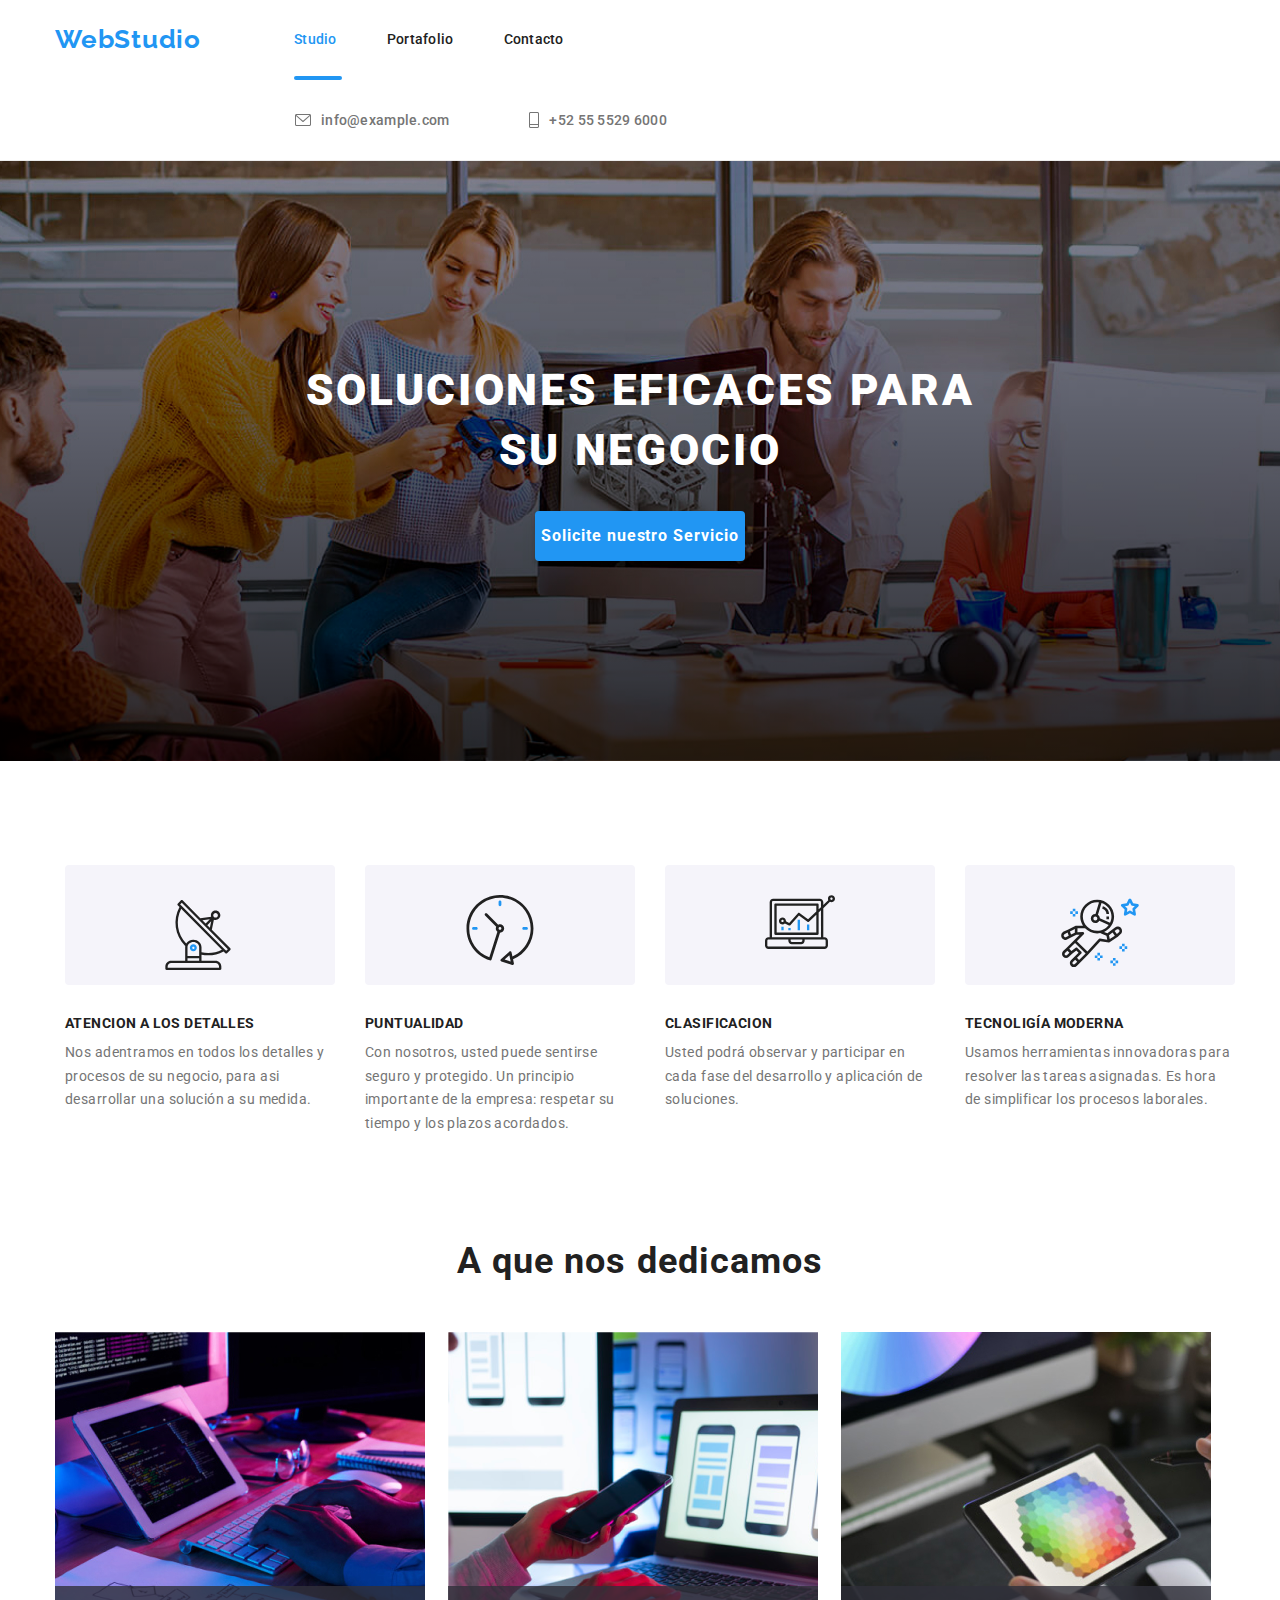
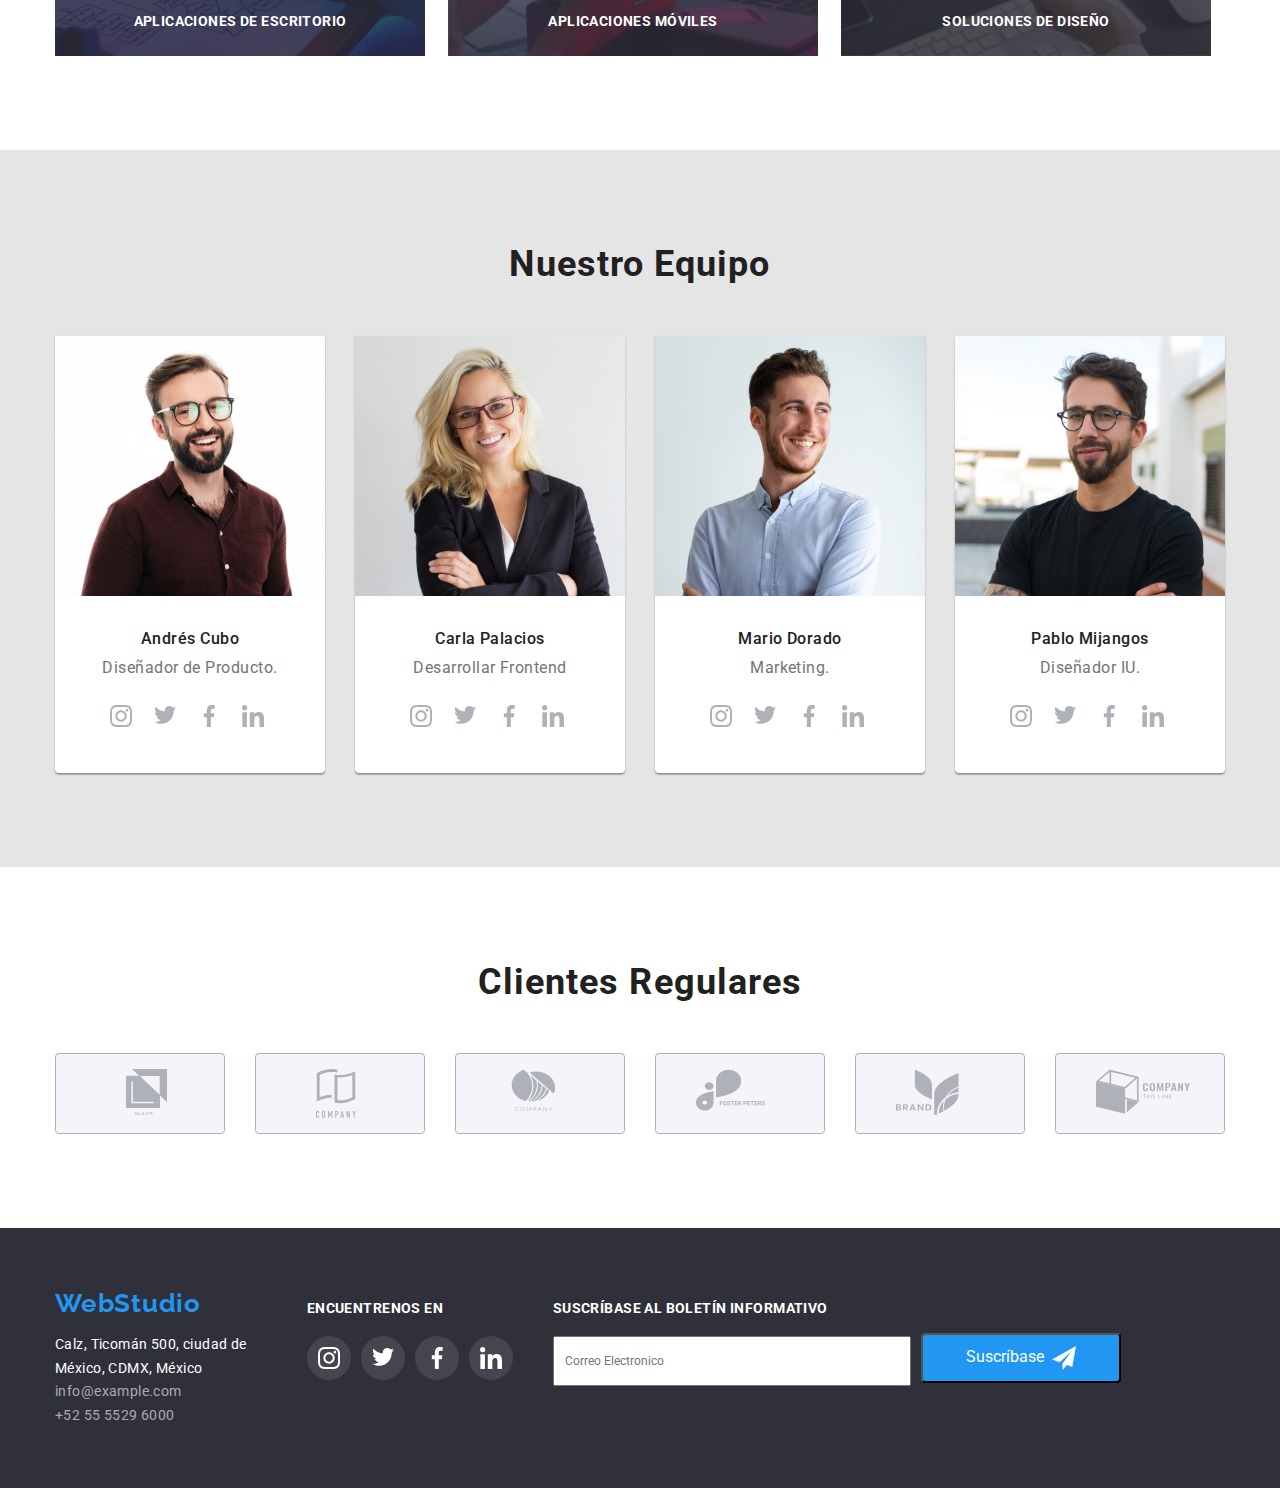
==== index.html @ cc736a1b "primer commit tarea 7" ====
<!DOCTYPE html>
<html lang="en">
<head>

  <link rel="stylesheet" href="css/styles.css">
  <link rel="stylesheet" href="css/modern-normalize.css">
  <link rel="preconnect" href="https://fonts.googleapis.com">
  <link rel="preconnect" href="https://fonts.gstatic.com" crossorigin>
  <link href="https://fonts.googleapis.com/css2?family=Raleway:wght@700&family=Roboto:wght@400;500;700;900&display=swap" rel="stylesheet">
    
  <link rel="preconnect" href="https://fonts.googleapis.com">
<link rel="preconnect" href="https://fonts.gstatic.com" crossorigin>
<link href="https://fonts.googleapis.com/css2?family=Raleway:wght@700&display=swap" rel="stylesheet">

  <meta charset="UTF-8">
  <meta http-equiv="X-UA-Compatible" content="IE=edge">
  <meta name="viewport" content="width=device-width, initial-scale=1.0">
  <title>WebStudio</title>
  
</head>
<body>
  
  <header class="border">

  <div class="container menu-container">
    <a href="index.html" class="webstudio menu-item menu-marg">WebStudio</a>
    <nav class="nav-flex">
      <ul class="menu-item">
        <li><a href="./index.html" class="link here-index">Studio</a></li>
        <li><a href="./portafolio.html" class="link" >Portafolio</a></li>
        <li><a href="/contacto" class="link">Contacto</a></li>
      </ul>
   </nav>

<ul class="menu-item menu-links2"> 
  <li class="header-contacts">
      <svg class="mail-ubication" width="16px" height="12px"><use href="./images/icons.svg#mail"></use></svg>  
      <a href="mailto:info@example.com" class="colorl margin-text">info@example.com</a></li>
  <li class="header-contacts">
      <svg class="phone-ubication" width="10" height="16"><use href="./images/icons.svg#phone"></use></svg>  
      <a href="tel:+52 55 5529 6000" class="colorl">+52 55 5529 6000</a></li>
</ul>

  </div>

  </header>

  <main>
    <section class="section blackbackground2 heroe">
      <div class="container service-container">
        <h1 class="colorw">SOLUCIONES EFICACES PARA <br>SU NEGOCIO</h1>
        <button type="button" class="button butt pointer" data-modal-open>Solicite nuestro Servicio</button>
          <div class="backdrop is-hidden" data-modal>
              <div class="modal container-box">
                <div class="box-modal">
                  <div class="self-pos"><svg class="svg-cierre" width="20" height="20" viewBox="-1 1 20 15"  data-modal-close><use href="./images/icons.svg#cerrar"></use></svg></div>
                  
                  <form name="signup_form" autocomplete="on" novalidate>
                        <div class="signup_form-container">
                            <p class="head-form">Deje sus datos, nos contactaremos con usted</p>
                          <label for="user-name">Nombre
                              <input class="signup_form-input" type="name" name="firstName" id="user-name"/>
                              <svg class="svg-form" width="18" height="18">
                                  <use href="./images/icons.svg#person"></use>
                              </svg>
                          </label>

                          <label for="user-phone">Telefono
                              <input class="signup_form-input" type="tel" name="phone" id="user-phone" />
                              <svg class="svg-form" width="18" height="18">
                                <use href="./images/icons.svg#telephone"></use>
                              </svg>
                          </label>
                        
                         <label for="user-email">Email
                                <input class="signup_form-input" type="email" name="email" id="user-email"/>
                                <svg class="svg-form" width="18" height="18">
                                  <use href="./images/icons.svg#emailf"></use>
                                </svg>
                          </label>
                          <label>Comentarios
                              <textarea class="textarea-width" name="feedback" rows="5" placeholder="Introduzca el texto"></textarea>
                          </label>
                        
                            <div class="checkbox-container">
                              <input id="checkbox" type="checkbox" class="checkbox-input hidden">
                              <label for="checkbox" class="checkbox-label">Estoy de acuerdo con el boletín informativo y acepto los Términos y Condiciones
                              </label>
                            </div>
                      
                          <button class="enviar-btn" type="submit">Enviar</button>
                        </div>
                   </form>               
                      
                </div>
              </div>
          </div>



      </div>
    </section>

    <section class="section1">
      <div  class="container">
        <ul class="text-container">  
          <li class="text-item">
            <svg class="icon-bg" viewBox="0 -35 70 120"><use href="./images/icons.svg#antena"></use></svg>  
            <h3 class="tituloin">ATENCION A LOS DETALLES</h3>
            <p class="subtituloin">Nos adentramos en todos los detalles y procesos de su negocio, para asi desarrollar una solución a su medida.</p></li>
          <li class="text-item">
            <svg class="icon-bg" viewBox="0 -30 68 120"><use href="./images/icons.svg#reloj"></use></svg>  
            <h3 class="tituloin">PUNTUALIDAD</h3>
            <p class="subtituloin">Con nosotros, usted puede sentirse seguro y protegido. Un principio importante de la empresa: respetar su tiempo y los plazos acordados.</p></li>
          <li class="text-item">
            <svg class="icon-bg" viewBox="0 -30 70 120" ><use href="./images/icons.svg#pc"></use></svg>  
            <h3 class="tituloin">CLASIFICACION</h3>
            <p class="subtituloin">Usted podrá observar y participar en cada fase del desarrollo y aplicación de soluciones.</p></li>
          <li class="text-item">
            <svg class="icon-bg" viewBox="0 -30 70 108" ><use href="./images/icons.svg#astronaut"></use></svg>  
            <h3 class="tituloin">TECNOLIGÍA MODERNA</h3>
            <p class="subtituloin">Usamos herramientas innovadoras para resolver las tareas asignadas. Es hora de simplificar los procesos laborales.</p></li>
        </ul>
      </div>
    </section>

    <section class="section ">
      <div class="container">
        <h2 class="tit2">A que nos dedicamos</h2>
        <ul class="img-container">
          <li class="backgroundg-img1"><p class="recuadro">APLICACIONES DE ESCRITORIO</p></li>
          <li class="backgroundg-img2"><p class="recuadro">APLICACIONES MÓVILES</p></li>
          <li class="backgroundg-img3"><p class="recuadro">SOLUCIONES DE DISEÑO</p></li>
        </ul>
      </div>
    </section>
    
    <section class="section bggray">
      <div class="container">
        <h2 class="titulos2">Nuestro Equipo</h2>
        <ul class="team-conteiner">
          <li class="team-item"><img src="./images/imagen4.jpg" alt="foto de Andres" width="270px"/>
            <div class="team-information">
              <h3 class="titleteam">Andrés Cubo</h3> 
              <p class="subtitleteam">Diseñador de Producto. </p>
              <ul class="social-media-container">
                  <li><a href="" class="pointer"><svg class="social-media-icon" width="44" height="44" viewBox="0 -10 20 40"><use href="./images/icons.svg#instagram"></use></svg> </a> </li>
                  <li><a href="" class="pointer"><svg class="social-media-icon" width="44" height="44" viewBox="0 -10 20 40"><use href="./images/icons.svg#twitter"></use></svg> </a> </li>
                  <li><a href="" class="pointer"><svg class="social-media-icon" width="44" height="44" viewBox="-5 -10 20 40"><use href="./images/icons.svg#facebook"></use></svg> </a> </li>
                  <li><a href="" class="pointer"><svg class="social-media-icon" width="44" height="44" viewBox="0 -10 20 40"><use href="./images/icons.svg#linked-in"></use></svg> </a> </li>
              </ul>

            </div>
          </li>

          <li class="team-item"><img src="./images/imagen5.jpg" alt="foto de carla" width="270px"/>
            <div class="team-information">
              <h3 class="titleteam">Carla Palacios</h3> 
              <p class="subtitleteam">Desarrollar Frontend</p>
              <ul class="social-media-container">
                <li><a href="" class="pointer"><svg class="social-media-icon" width="44" height="44" viewBox="0 -10 20 40"><use href="./images/icons.svg#instagram"></use></svg> </a> </li>
                <li><a href="" class="pointer"><svg class="social-media-icon" width="44" height="44" viewBox="0 -10 20 40"><use href="./images/icons.svg#twitter"></use></svg> </a> </li>
                <li><a href="" class="pointer"><svg class="social-media-icon" width="44" height="44" viewBox="-5 -10 20 40"><use href="./images/icons.svg#facebook"></use></svg> </a> </li>
                <li><a href="" class="pointer"><svg class="social-media-icon" width="44" height="44" viewBox="0 -10 20 40"><use href="./images/icons.svg#linked-in"></use></svg> </a> </li>
            </div>
          </li>
          <li class="team-item"><img src="images/imagen6.jpg" alt="Foto de Mario" width="270px" />
              <div class="team-information">
                <h3 class="titleteam">Mario Dorado</h3> 
                <p class="subtitleteam">Marketing.</p>
                <ul class="social-media-container">
                  <li><a href="" class="pointer"><svg class="social-media-icon" width="44" height="44" viewBox="0 -10 20 40"><use href="./images/icons.svg#instagram"></use></svg> </a> </li>
                  <li><a href="" class="pointer"><svg class="social-media-icon" width="44" height="44" viewBox="0 -10 20 40"><use href="./images/icons.svg#twitter"></use></svg> </a> </li>
                  <li><a href="" class="pointer"><svg class="social-media-icon" width="44" height="44" viewBox="-5 -10 20 40"><use href="./images/icons.svg#facebook"></use></svg> </a> </li>
                  <li><a href="" class="pointer"><svg class="social-media-icon" width="44" height="44" viewBox="0 -10 20 40"><use href="./images/icons.svg#linked-in"></use></svg> </a> </li>
              </div>
          </li>
          <li class="team-item"><img src="./images/imagen7.jpg" alt="Foto de Pablo" width="270px" />
                <div class="team-information">
                  <h3 class="titleteam">Pablo Mijangos</h3> 
                  <p class="subtitleteam">Diseñador IU. </p>
                  <ul class="social-media-container">
                    <li><a href="" class="pointer"><svg class="social-media-icon" width="44" height="44" viewBox="0 -10 20 40"><use href="./images/icons.svg#instagram"></use></svg> </a> </li>
                  <li><a href="" class="pointer"><svg class="social-media-icon" width="44" height="44" viewBox="0 -10 20 40"><use href="./images/icons.svg#twitter"></use></svg> </a> </li>
                  <li><a href="" class="pointer"><svg class="social-media-icon" width="44" height="44" viewBox="-5 -10 20 40"><use href="./images/icons.svg#facebook"></use></svg> </a> </li>
                  <li><a href="" class="pointer"><svg class="social-media-icon" width="44" height="44" viewBox="0 -10 20 40"><use href="./images/icons.svg#linked-in"></use></svg> </a> </li>
              </div>
          </li>
        </ul>
      </div>
    </section>

    <section class="section">
      <div class="container">
        <h2 class="tit2">Clientes Regulares</h2>
        <ul class="icon-cr-container">
          <li class="icon-cliente-regular"><a href="" class="pointer icon-color"><svg class="icon-hover" viewBox="-70 -15 168 81"><use href="./images/icons.svg#yaco"></use></svg></a></li>
          <li class="icon-cliente-regular"><a href="" class="pointer icon-color"><svg class="icon-hover" viewBox="-60 -15 168 81"><use href="./images/icons.svg#company1"></use></svg></a></li>
          <li class="icon-cliente-regular"><a href="" class="pointer icon-color"><svg class="icon-hover" viewBox="-55 -15 168 81"><use href="./images/icons.svg#company2"></use></svg></a></li>
          <li class="icon-cliente-regular"><a href="" class="pointer icon-color"><svg class="icon-hover" viewBox="-40 -15 168 81"><use href="./images/icons.svg#foster"></use></svg></a></li>
          <li class="icon-cliente-regular"><a href="" class="pointer icon-color"><svg class="icon-hover" viewBox="-40 -15 168 81"><use href="./images/icons.svg#brand"></use></svg></a></li>
          <li class="icon-cliente-regular"><a href="" class="pointer icon-color"><svg class="icon-hover" viewBox="-40 -15 168 68"><use href="./images/icons.svg#company-tag-line"></use></svg></a></li>
        </ul>
      </div>

    </section>
  </main>
 
  <footer class="blackbackground">
    <div class="footer-container">
        <div class="space">
            <a href="index.html" class="webstudio log-ubication">WebStudio</a>
            <adress>
                <p class="colorw2">Calz, Ticomán 500, ciudad de <br>México, CDMX, México</p>
                <ul class="ul-footer">
                      <li><a href="mailto:info@example.com" class="linkto">info@example.com</a></li>
                      <li><a href="tel:+52 55 5529 6000" class="linkto">+52 55 5529 6000</a></li>
                </ul>
            </adress>
          </div>
        <div class="footer-border">

          <ul class="social-form-container">
            <li><p class="encuentranos">ENCUENTRENOS EN</p></li>
            <li><ul class="icon-footer-container">
                    <li><a href="" class="pointer"><svg class="icon-footer" width="44" height="44" viewBox="0 -10 20 40"><use href="./images/icons.svg#instagram"></use></svg> </a>  </li>
                    <li><a href="" class="pointer"><svg class="icon-footer" width="44" height="44" viewBox="0 -10 20 40"><use href="./images/icons.svg#twitter"></use></svg> </a> </li>
                    <li><a href="" class="pointer"><svg class="icon-footer" width="44" height="44" viewBox="-5 -10 20 40"><use href="./images/icons.svg#facebook"></use></svg></a>  </li>
                    <li><a href="" class="pointer"><svg class="icon-footer" width="44" height="44" viewBox="0 -10 20 40"><use href="./images/icons.svg#linked-in"></use></svg> </a> </li></ul>
                </ul>
            </li>

                <form>
                    <p class="susc-text">SUSCRÍBASE AL BOLETÍN INFORMATIVO</p>
                    <div class="label-container">
                        <label>
                        <input class="input-size" type="email" name="email" placeholder="Correo Electronico" />
                        </label>
                        <button class="form-btn" type="submit"><p style="display: inline;">Suscríbase</p> <svg class="svg-sus" width="24" height="24" viewBox="0 0 24 24"><use href="./images/icons.svg#send"></use></svg></button>
                    </div>
                </form>
                     
          </ul>
        </div>
          

      </div>
  </footer>
  <script src="./js/modal.js"></script>
</body>
</html>
---- css/styles.css ----
:root{
    --brand-color:#2196F3;
    --text-color:#757575;
    --text2-color:#FFFFFF;
    --dominat-color:#212121;
    --butt-color:rgba(255, 255, 255, 0.6);
    --background-color:#E5E5E5;
    --cards-color: #EEEEEE;
    --background-index:#2F303A;
    --iconbg-color:#F5F4FA;
}

*,
*::before,
*::after {
  box-sizing: border-box;
}
.service-container{
    display: flex;
    flex-direction: column;
    flex-wrap: wrap;
    align-items: center;
}

.text-container{
    display: flex;
    margin: 10px;
    height: auto;
    text-align:left;
    padding-left: 0%;
    gap: 30px;
    }

.text-item{
    display: flex;
    flex-direction: column;
    flex-basis: calc((100% - 90px) / 4);  
}
.ul-footer{
    padding-left: 0px;
    margin: 0px;
}
.log-ubication{
    padding: 0px;
}
.img-container{
    display: flex;
    gap: 23px;
    padding:0;
}

h2{
    text-align: center;
}
.team-conteiner{
    display: flex;
    text-align: center;
    padding: 0px;
    gap: 30px;
    margin: 0px;
}

.team-information{
    padding: 30px 44px;
    
}
.team-item{
    background: var(--text2-color);
    box-shadow: 0px 1px 3px rgba(0, 0, 0, 0.12), 0px 1px 1px rgba(0, 0, 0, 0.14), 0px 2px 1px rgba(0, 0, 0, 0.2);
    border-radius: 0px 0px 4px 4px;
}

.bggray{background-color: var(--background-color);}

.section{
    padding-top: 94px;
    padding-bottom: 94px;
}

.section1{
    padding-top: 94px;
}
.container {
     width: 1200px;
     padding-left: 15px;
     padding-right: 15px;
     margin-left: auto;
     margin-right: auto;
}    

.card-item{
    border: 1px solid var(--cards-color);
    flex-basis: calc((100% - 54px) / 3); 
   
}
.card-item:hover,.card-item:focus {
    box-shadow: 0px 1px 1px rgba(0, 0, 0, 0.12), 0px 4px 4px rgba(0, 0, 0, 0.06), 1px 4px 6px rgba(0, 0, 0, 0.16);
    
} 
.container-cards{
    display: flex;
    flex-wrap: wrap;
    gap: 25px;
    margin: 0;
    padding: 0;
    }

    
.container-btn{
    display: flex;
    justify-content: center;
    flex-wrap: wrap;
    align-items: center;
    margin-top: 0;
    margin-bottom: 50px;
    padding-left: 0;
}

.item-btn{margin:4px;
border: 0;
padding: 6px 24px;
}  

header {
    background-color: var(--text2-color);
}

.menu-item,.footer-items{
    display:flex;
    margin: 0;
    padding: 0;}

.menu-container{
  display: flex;
  align-items: center;
  flex-wrap: wrap;
  }

body{
    font-family: 'Roboto', 'Helvetica Neue', 'Verdana', 'Tahoma', sans-serif;
    color: var(--dominat-color);
    
}

::-webkit-scrollbar {
    display: none;
}

.card-information{
    padding-top: 20px;
    color: var(--dominat-color);  
}

.img-title{
    font-family: 'Roboto';
    font-style: normal;
    font-weight: 700;
    font-size: 18px;
    line-height: 2;
    margin: 0;
    padding-left: 24px;
    padding-right: 24px;
    }

.img-subtitle{
font-family: Roboto;
font-size: 16px;
font-weight: 400;
line-height: 2.5;
margin: 0;
padding-left: 24px;
padding-bottom:20px;
}

.link{
font-family: 'Roboto';
font-style: normal;
font-weight: 500;
font-size: 14px;
line-height: 16px;
letter-spacing: 0.02em;
color: var(--dominat-color);
display:block;
padding-top:24px;
padding-bottom: 25px;
margin-right: 50px;

}

.link:hover, .link:focus, .linkto:hover, .linkto:focus, .colorl:hover, .colorl:focus{
color:var(--brand-color);

}

.mail-ubication:hover, .phone-ubication:hover, .mail-ubication:focus, .phone-ubication:focus{
    stroke: var(--brand-color);
    }

.margin-text{
    margin-right: 50px;
}

.colorl{
font-family: 'Roboto';
font-style: normal;
font-weight: 500;
font-size: 14px;
line-height: 16px;
letter-spacing: 0.02em;
color: var(--text-color);
padding: 32px 0 32px 0;
}

.here-port, .here-index{
    color:var(--brand-color);
}

.here-port::after{
    content: "";
    width:68px; 
    height:4px; 
    background-color:var(--brand-color);
    display:block; 
    position:absolute; 
    top:76px;
    border-radius: 2px;
}
.here-index::after{
    content: "";
    width:48px; 
    height:4px; 
    background-color:var(--brand-color);
    display:block; 
    position:absolute; 
    top:76px;
    border-radius: 2px;
}
.nav-flex{
    display: flex;
    
}
.webstudio{
font-family: 'Raleway';
font-weight: 700;
font-size: 26px;
line-height: 1.19;
letter-spacing: 0.03em;
color: var(--brand-color);

}
.menu-marg{
    margin: 0 93px 0 0;
    padding: 24px 0 25px 0;
}

.focus:hover, .focus:focus{
    color: var(--text2-color);
    background-color: var(--brand-color);
    
    }

.focus{
background: var(--background-color);
}

.butt{

font-family: 'Roboto';
font-weight: 700;
font-size: 16px;
line-height: 1.875;
letter-spacing: 0.06em;
color: var(--text2-color);
background-color: var(--brand-color);
box-shadow: 0px 4px 4px rgba(0, 0, 0, 0.15);
border-radius: 4px;
padding-top: 10px;
padding-bottom: 10px;

}

.blackbackground{
    background-color: var(--background-index) ;
    padding-top:60px;
    padding-bottom:60px;
    
}

.colorw{

font-family: 'Roboto';
font-weight: 900;
font-size: 44px;
line-height: 1.36;
letter-spacing: 0.06em;
color: var(--text2-color);
text-align: center;

}

.colorw2{

font-family: 'Roboto';
font-size: 14px;
line-height: 1.71;
letter-spacing: 0.03em;
color: var(--text2-color);
margin: 14px 0 0;

}

.adress-flex{
    display: flex;
}

.linkto{

font-family: 'Roboto';
font-size: 14px;
line-height: 1.71;
letter-spacing: 0.03em;
color: var(--butt-color);
}

.button:hover,.button:focus{
    background-color: #1367ac;
    box-shadow: 0px 3px 1px rgba(0, 0, 0, 0.1), 0px 1px 2px rgba(0, 0, 0, 0.08), 0px 2px 2px rgba(0, 0, 0, 0.12);
    transition: box-shadow 250ms ease;
    transition-timing-function: cubic-bezier(0.4, 0, 0.2, 1);
}
.button{
    border: none;
    margin-top: 30px;}

.tituloin{
font-family: 'Roboto';
font-weight: 700;
font-size: 14px;
line-height: 16px;
letter-spacing: 0.03em;
text-transform: uppercase;
color: var(--dominat-color);
padding-top: 30px;
padding-bottom: 10px;
}

.subtituloin{

font-family: 'Roboto';
font-size: 14px;
line-height: 1.71;
letter-spacing: 0.03em;
color: var(--text-color);
}

.titulos2{

font-family: 'Roboto';
font-weight: 700;
font-size: 36px;
line-height: 1.16;
letter-spacing: 0.03em;
color:var(--dominat-color);
margin-bottom: 50px;
}
.titleteam{

font-family: 'Roboto';
font-weight: 500;
font-size: 16px;
line-height: 1.18;
letter-spacing: 0.03em;
color:var(--dominat-color);
margin: 0 0 10px 0;
}
.subtitleteam{

    font-family: 'Roboto';
font-size: 16px;
line-height: 1.18;
letter-spacing: 0.03em;
color: var(--text-color);
margin:0;
}

.pointer{ cursor:pointer;}

ul{
    list-style:none;
}

a{
    text-decoration: none;
}

.tit2{
font-family: 'Roboto';
font-style: normal;
font-weight: 700;
font-size: 36px;
line-height: 42px;
letter-spacing: 0.03em;
padding-bottom: 50px;
}

ul, ol, li {
    margin: 0;
    padding: 0;
  }
  
  h1, h2, h3, h4, h5, h6 {
    margin: 0;
  }
  
  p {
    margin: 0;
  }

  .heroe{
    padding-top: 200px;
    padding-bottom: 200px;
  }

  .icon-bg {
    background: var(--iconbg-color);
    border-radius: 4px;
    width: 270px;
    height: 120px;
    }

.header-contacts{
    display: flex;
    align-items: center;
    align-content: center;
}

.mail-ubication{
    margin-left: 240px;
    margin-right: 10px;
    fill: var(--text-color);
}
.phone-ubication{
    margin-left: 30px;
    margin-right: 10px;
    fill: var(--text-color);
}

.social-media-container{
    display: flex;
    padding-top: 16px;
}

.social-media-icon{
    fill: #AFB1B8;
}
.social-media-icon:hover{
    fill: var(--text2-color);
    border-radius: 50%;
    background-color: var(--brand-color);
    
}

.icon-cliente-regular{

    border: 1px solid #AFB1B8;
    border-radius: 4px;
    background-color: var(--iconbg-color);
    width: 170px;
    height: 81px;
    }

.icon-color{
    fill: #AFB1B8;
}

.icon-cliente-regular:hover{
    border: 1px solid var(--brand-color);
    fill: var(--brand-color);
}
.icon-cr-container{
    display: flex;
    
    justify-content: space-between;
}

.icon-hover:hover, .icon-hover:focus{
    fill: var(--brand-color);
    stroke: var(--brand-color);
    }


.footer-container{

    display: flex;
    padding-left: 15px;
    padding-right: 15px;
    margin-left: auto;
    margin-right: auto;
    width: 1200px;
}
.encuentranos{

font-family: 'Roboto';
font-weight: 700;
font-size: 14px;
line-height: 16px;
letter-spacing: 0.03em;
text-transform: uppercase;
color:var(--text2-color);
padding-top:12px;

}

.icon-footer{
    fill: white;
    border-radius: 50%;
    background-color:rgba(255, 255, 255, 0.1);
    }

.icon-footer:hover,.icon-footer:focus {
    background-color: var(--brand-color);
    }

.icon-footer-container{
    display: flex;
    padding-top: 20px;
    gap:10px;
}

.space{
    margin-right: 60px;
}

.blackbackground2{
    background-color: var(--background-index) ;
    background: linear-gradient(rgba(255,255,255,0), rgba(0,0,0,0.7)), url('../images/Imagen-fondo.jpg');
    background-repeat: no-repeat;
    background-position: center;
    background-size: cover;
}


.backgroundg-img1{
    background-image: url(../images/imagen.jpg);
    background-repeat: no-repeat;
    background-size: auto auto;
}
.backgroundg-img2{
    background-image: url(../images/imagen2.jpg);
    background-repeat: no-repeat;
    background-size: auto auto;
}
.backgroundg-img3{
    background-image: url(../images/imagen3.jpg);
    background-repeat: no-repeat;
    background-size: auto auto;
}

.recuadro{
width: 370px;
height: 70px;
background: rgba(47, 48, 58, 0.8);
font-family: 'Roboto';
font-weight: 700;
font-size: 14px;
line-height: 16px;
text-align: center;
letter-spacing: 0.03em;
text-transform: uppercase;
color: var(--text2-color);
padding-top: 27px;
padding-bottom: 27px;
margin-top:254px;
}

.border{
    border-bottom: 1px solid #ECECEC;
}

.header-contacts:hover .mail-ubication, .header-contacts:hover .phone-ubication, .header-contacts:focus .phone-ubication, .header-contacts:focus .mail-ubication {
    stroke: var(--brand-color);
}

.header-contacts:hover .colorl, .header-contacts:focus .colorl{
    color:var(--brand-color);
}

.overlay {
    position: absolute;
    width: 100%;
    height: 100%;
    background-color:rgba(33, 150, 243, 0.9);
    transform: translateY(100%);
    transition: transform 250ms ease;
    transition-timing-function: cubic-bezier(0.4, 0, 0.2, 1);
}

.card-item:hover .overlay {
    transform: translateY(0);
}

.card-item2{
    position: relative;
    margin: 0 auto;
    overflow: hidden;    
    display: flex;
}

.overlay-text{
    font-family: Roboto;
    font-size: 18px;
    font-weight: 400;
    line-height: 28px;
    letter-spacing: 0.03em;
    text-align: left;
    color:rgba(255, 255, 255, 1);
    padding: 63px 24px;
    }

.backdrop.is-hidden{
    visibility: hidden;
    opacity: 0;
    pointer-events: none;
}

.backdrop{
    position:fixed;
    top: 0;
    left: 0;
    width: 100%;
    height: 100%;
    background-color: rgba(0,0,0,0.5);
    opacity: 1;
    visibility: visible;
    transition: opacity 250ms cubic-bezier(0.4,0,0.2,1), visibility 250ms cubic-bezier(0.4,0,0.2,1);
    margin: 0;
    display: flex;
    justify-content: center;
    
}

.container-box{
    margin-top: 35px;
   }

.box-modal{
    width: 528px ;
    height: 581px ;
    background-color: rgba(255, 255, 255, 1);
    display: flex;
    flex-direction: column;
}

.svg-cierre{
    border: 1px solid gray;
    border-radius: 50%;
    margin-top:5px;
    margin-right: 5px;
}

.svg-cierre:hover{
cursor: pointer;
fill: var(--brand-color);   

}

.footer-border{
    width: 826px;
    height: 86px;
    display: flex;
    align-items: center;
    list-style: none;
    gap: 40px;
    align-items: baseline;
      
}

.form-space{
    width: 570px;
    height: auto;
    
  }
  
  .input-size{
    width: 358px;
    height: 50px ;
    padding: 10px;
  }
  
  .form-btn{
   height: 50px;
   width: 200px;
   background-color:var(--brand-color);
   color:white;
   border-radius: 4px;
   padding: 0;
   margin:0;
   display: flex;
   align-items: center;
   justify-content: center;
   gap: 8px;
  
  }

  .susc-text{
    font-family: Roboto;
    font-size: 14px;
    font-weight: 700;
    line-height: 16px;
    letter-spacing: 0.03em;
    text-align: left;
    color: white;
    padding-bottom: 10px;
    padding-top: 5px;
    

  }
  
.label-container{
    display: flex;
    align-items: center;
    gap: 10px;
}
    
.form-btn:hover{
    cursor: pointer;
}

.signup_form-container{
    display: flex;
    flex-direction: column;
    align-items: center;
}

.self-pos{
    align-self: flex-end;
}

.head-form{
    font-family: Roboto;
font-size: 20px;
font-weight: 700;
line-height: 23px;
letter-spacing: 0.03em;
text-align: center;
color: rgba(33, 33, 33, 1);
margin-bottom: 12px;
}

label{
    font-family: Roboto;
font-size: 12px;
font-weight: 400;
line-height: 14px;
letter-spacing: 0.01em;
text-align: left;
color: rgba(117, 117, 117, 1);
padding-top: 10px;
padding-bottom: 4px;
position:relative;
}

.signup_form-input{
    width: 448px;
    height: 40px;
    border-radius: 4px;
    border: 1px solid rgba(33, 33, 33, 0.20);
    display: block;
    padding-left:42px ;
}

.textarea-width{
    width: 448px;
    height: 120px;
    padding: 16px 12px;
    border-radius: 4px;
    border: 1px solid rgba(33, 33, 33, 0.20);
    display: block;
}

.enviar-btn{
background-color: var(--brand-color);
color: #FFFFFF;
font-family: Roboto;
font-size: 16px;
font-weight: 700;
line-height: 30px;
letter-spacing: 0.06em;
text-align: center;
border: none;
border-radius: 4px;
width: 200px;
height: 50px;
box-shadow: 0px 4px 4px 0px rgba(0, 0, 0, 0.15);
}

.enviar-btn:hover{
    cursor:pointer;
    }

input:hover{
cursor: pointer;
}

textarea:hover{
    cursor:pointer;
}

.signup_form-input:focus, textarea:focus,  .signup_form-input:hover, textarea:hover{
    border: 1px solid var(--brand-color);
    outline: none;
}

.signup_form-input:focus + .svg-form,
.signup_form-input:hover + .svg-form
{
    fill: #2196F3;
}

.svg-form{
    position: absolute;
    top: 38px;
    left:12px;
    fill: var(--dominat-color);
}

.send-text-style{
    color: #757575;
    font-size: 14px;
    font-family: Roboto;
    font-style: normal;
    font-weight: 400;
    line-height: 24px;
    letter-spacing: 0.42px;
    padding-left:77px;
    padding-right: 51px;
    padding-top: 20px;
    padding-bottom:10px;
}

.checkbox-container{
    padding-left: 76px;
    padding-right: 51px;
    margin-top: 10px;
    padding-top: 10px;
    position: relative;
    padding-bottom: 10px;
}

.hidden{ 
    display: none;
}

.checkbox-input:checked + .checkbox-label::before{
    background-image: url(../images/check-icon.jpg);
    border-color: var(--brand-color);
}

.checkbox-label::before{
    content: '';
    display: inline-block;
    width: 16px;
    height: 15px;
    border: 1px solid var(--dominat-color);
    border-radius: 2px;
    cursor: pointer;
    position: absolute;
    left: -20px;
    top: 10px;
}

.checkbox-label{
    color: var(--text-color);
    font-family: Roboto;
    font-size: 14px;
    font-weight: 400;
    line-height: 24px;
    letter-spacing: 0.42px;
}
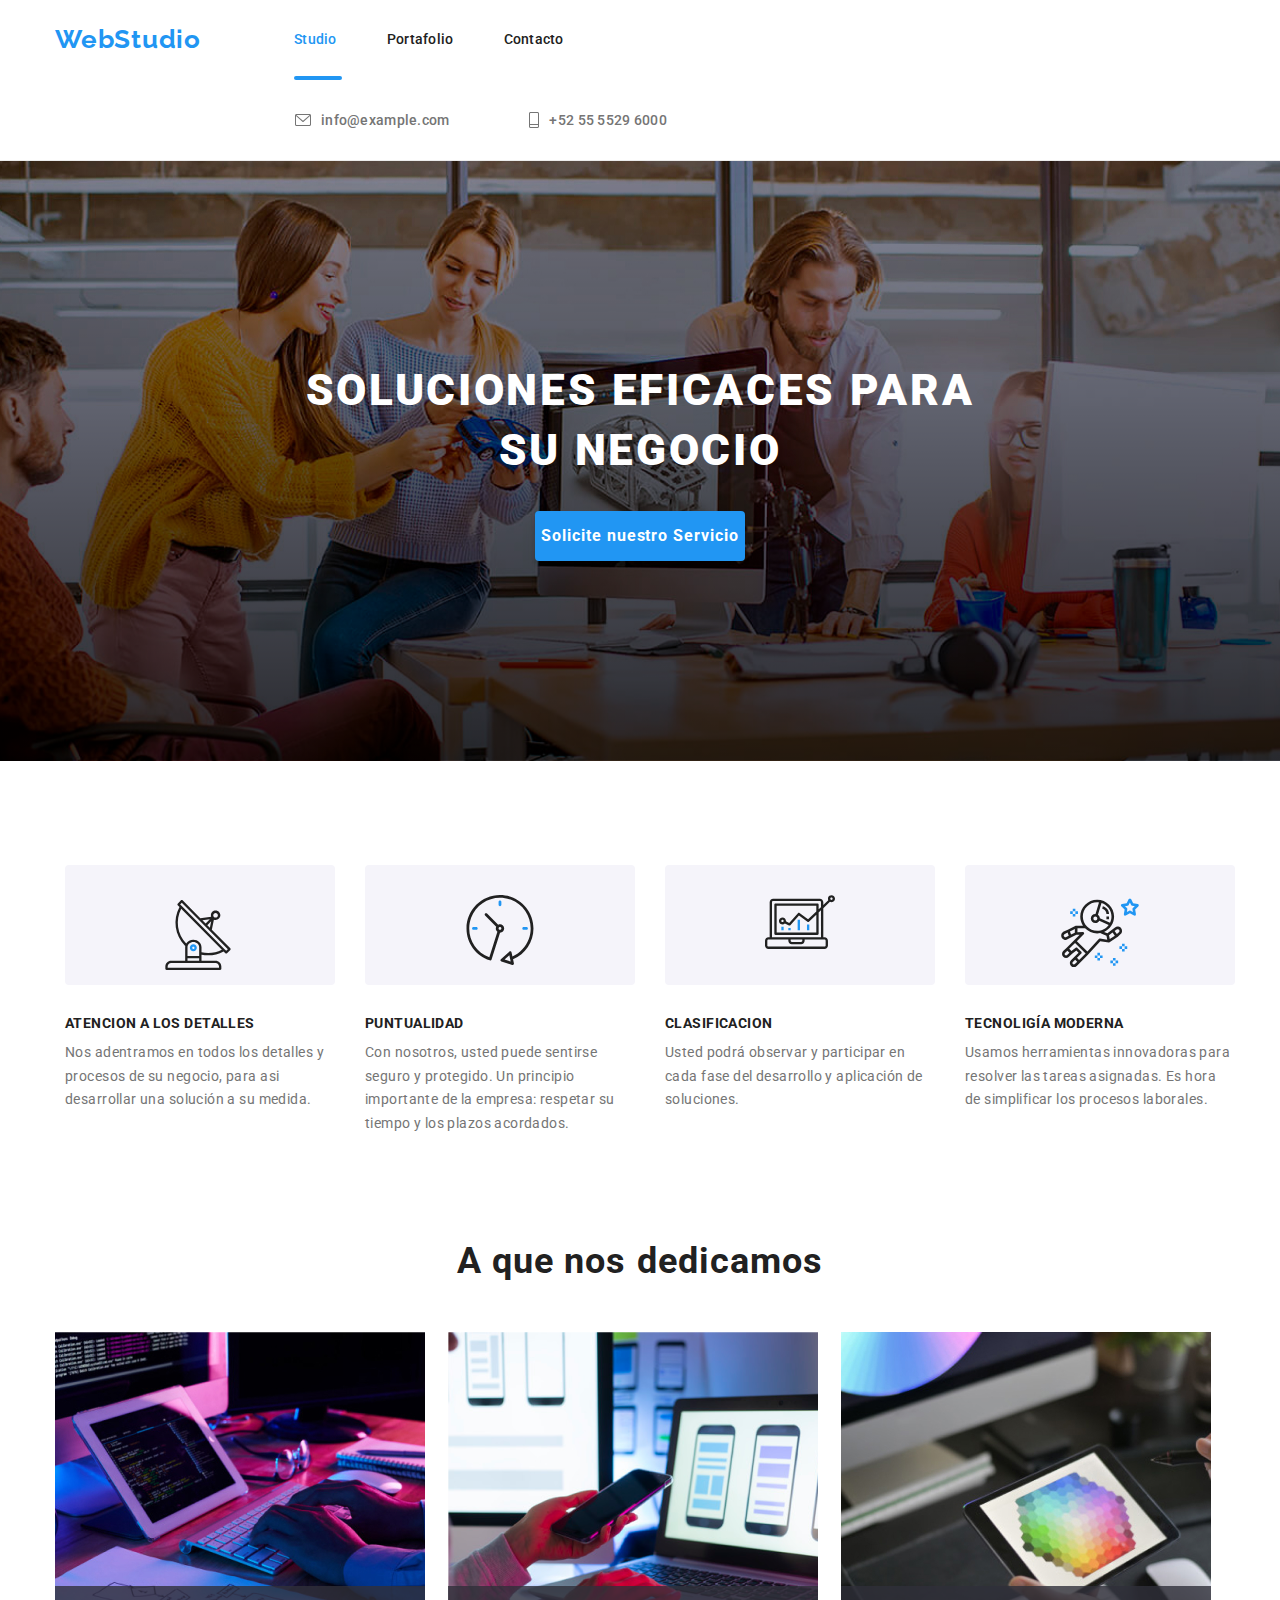
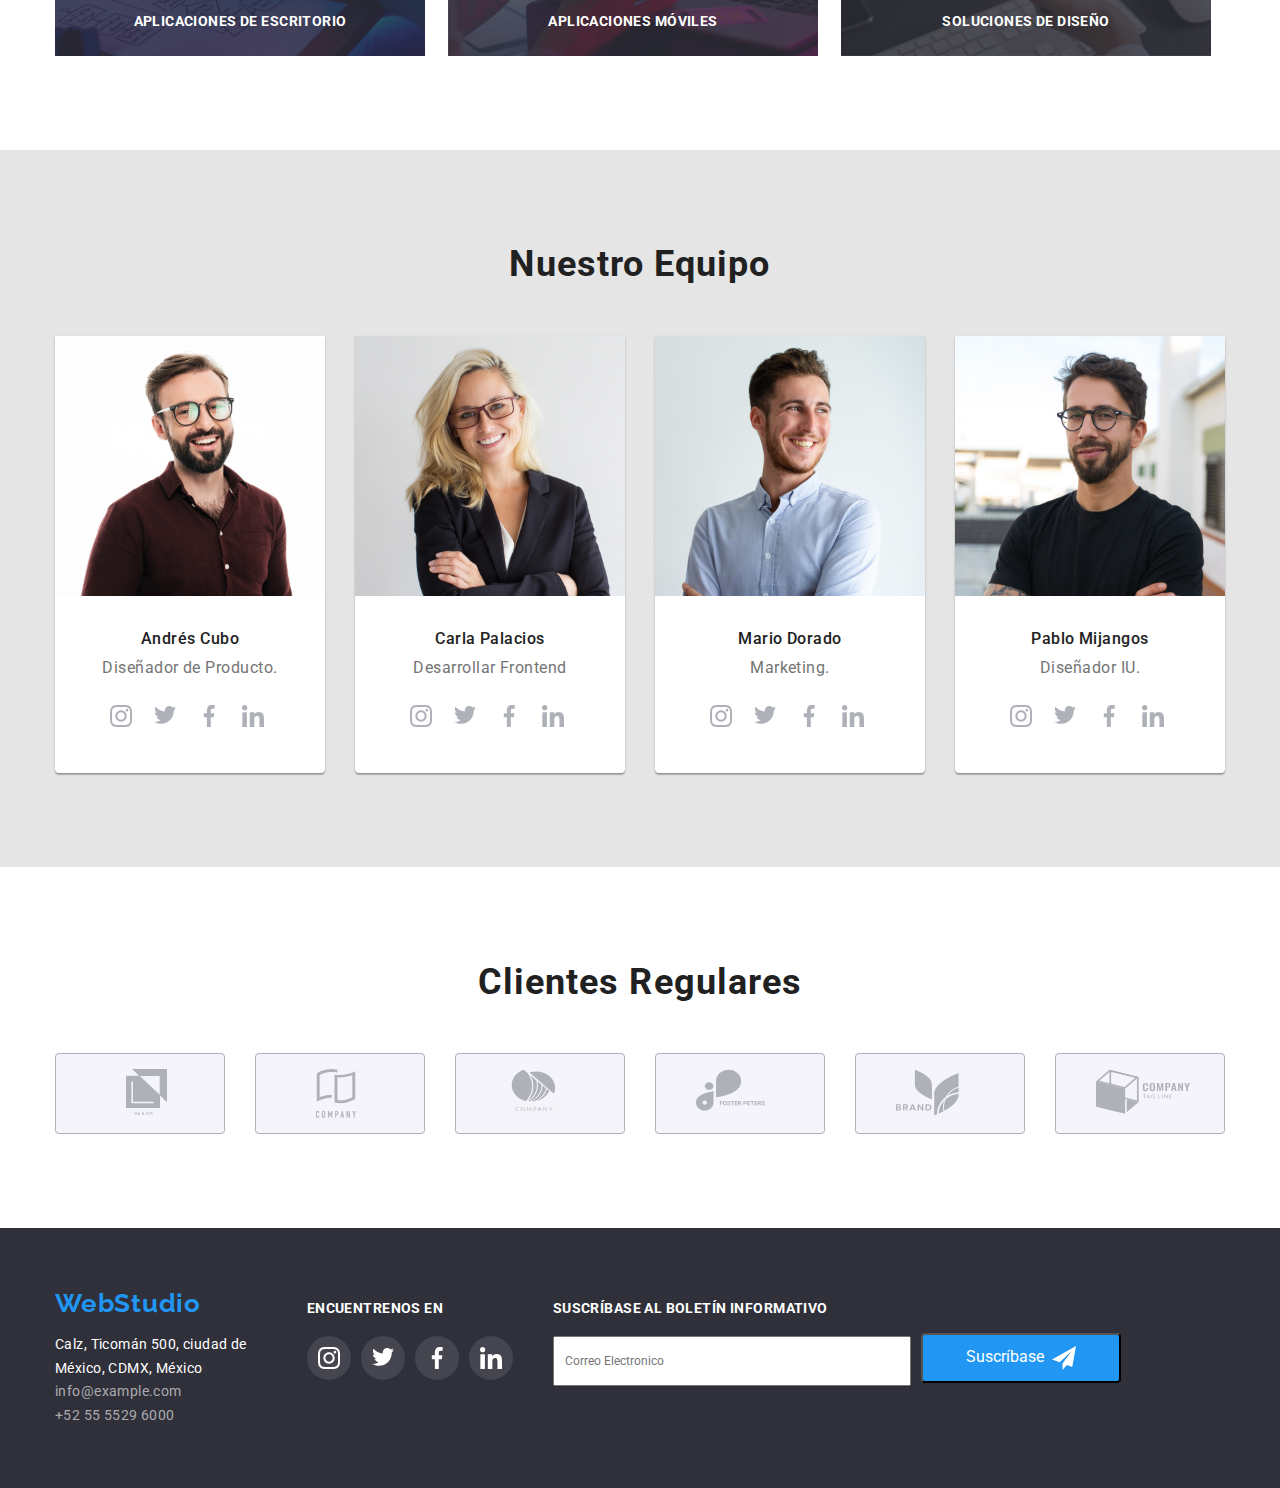
==== commit 7d6b5941: "tarea 7 v1.0" ====
--- a/index.html
+++ b/index.html
@@ -2,93 +2,93 @@
 <html lang="en">
 <head>
 
-  <link rel="stylesheet" href="css/styles.css">
-  <link rel="stylesheet" href="css/modern-normalize.css">
-  <link rel="preconnect" href="https://fonts.googleapis.com">
-  <link rel="preconnect" href="https://fonts.gstatic.com" crossorigin>
-  <link href="https://fonts.googleapis.com/css2?family=Raleway:wght@700&family=Roboto:wght@400;500;700;900&display=swap" rel="stylesheet">
-    
-  <link rel="preconnect" href="https://fonts.googleapis.com">
+<link rel="stylesheet" href="css/main.min.css">
+<link rel="preconnect" href="https://fonts.googleapis.com">
 <link rel="preconnect" href="https://fonts.gstatic.com" crossorigin>
+<link href="https://fonts.googleapis.com/css2?family=Raleway:wght@700&family=Roboto:wght@400;500;700;900&display=swap" rel="stylesheet">
 <link href="https://fonts.googleapis.com/css2?family=Raleway:wght@700&display=swap" rel="stylesheet">
-
-  <meta charset="UTF-8">
-  <meta http-equiv="X-UA-Compatible" content="IE=edge">
-  <meta name="viewport" content="width=device-width, initial-scale=1.0">
-  <title>WebStudio</title>
+<meta charset="UTF-8">
+<meta http-equiv="X-UA-Compatible" content="IE=edge">
+<meta name="viewport" content="width=device-width, initial-scale=1.0">
+<title>WebStudio</title>
   
 </head>
 <body>
   
-  <header class="border">
-
-  <div class="container menu-container">
-    <a href="index.html" class="webstudio menu-item menu-marg">WebStudio</a>
-    <nav class="nav-flex">
-      <ul class="menu-item">
-        <li><a href="./index.html" class="link here-index">Studio</a></li>
-        <li><a href="./portafolio.html" class="link" >Portafolio</a></li>
-        <li><a href="/contacto" class="link">Contacto</a></li>
+  <header class="border-header">
+    <div class="container header">
+      <a href="index.html" class="header__logo header__item menu-marg-padd">WebStudio</a>
+      <nav>
+        <ul class="header__nav">
+          <li><a href="./index.html" class="header__link here-index">Studio</a></li>
+          <li><a href="./portafolio.html" class="header__link" >Portafolio</a></li>
+          <li><a href="/contacto" class="header__link">Contacto</a></li>
+        </ul>
+      </nav>
+
+      <ul class="header__nav"> 
+        <li class="header__contact">
+          <svg class="header__contact--mail-ubication" width="16px" height="12px">
+            <use href="./images/icons.svg#mail">
+            </use>
+          </svg>  
+          <a href="mailto:info@example.com" class="header__contact--text margin-text">info@example.com</a>
+        </li>
+        <li class="header__contact">
+          <svg class="header__contact--phone-ubication" width="10" height="16">
+            <use href="./images/icons.svg#phone">
+            </use>
+          </svg>  
+          <a href="tel:+52 55 5529 6000" class="header__contact--text">+52 55 5529 6000</a>
+        </li>
       </ul>
-   </nav>
-
-<ul class="menu-item menu-links2"> 
-  <li class="header-contacts">
-      <svg class="mail-ubication" width="16px" height="12px"><use href="./images/icons.svg#mail"></use></svg>  
-      <a href="mailto:info@example.com" class="colorl margin-text">info@example.com</a></li>
-  <li class="header-contacts">
-      <svg class="phone-ubication" width="10" height="16"><use href="./images/icons.svg#phone"></use></svg>  
-      <a href="tel:+52 55 5529 6000" class="colorl">+52 55 5529 6000</a></li>
-</ul>
-
-  </div>
-
+    </div>
   </header>
 
   <main>
-    <section class="section blackbackground2 heroe">
-      <div class="container service-container">
-        <h1 class="colorw">SOLUCIONES EFICACES PARA <br>SU NEGOCIO</h1>
-        <button type="button" class="button butt pointer" data-modal-open>Solicite nuestro Servicio</button>
+    <section class="section background-black hero">
+      <div class="container section-service">
+        <h1 class="section-service__title">SOLUCIONES EFICACES PARA <br>SU NEGOCIO</h1>
+        <button type="button" class="section-service__btn cursor-pointer" data-modal-open>Solicite nuestro Servicio</button>
           <div class="backdrop is-hidden" data-modal>
-              <div class="modal container-box">
-                <div class="box-modal">
-                  <div class="self-pos"><svg class="svg-cierre" width="20" height="20" viewBox="-1 1 20 15"  data-modal-close><use href="./images/icons.svg#cerrar"></use></svg></div>
+              <div class="modal">
+                <div class="modal__box">
+                  <div class="self-pos"><svg class="svg-close" width="20" height="20" viewBox="-1 1 20 15"  data-modal-close><use href="./images/icons.svg#cerrar"></use></svg></div>
                   
                   <form name="signup_form" autocomplete="on" novalidate>
-                        <div class="signup_form-container">
-                            <p class="head-form">Deje sus datos, nos contactaremos con usted</p>
+                        <div class="signup-form">
+                            <p class="signup-form__head">Deje sus datos, nos contactaremos con usted</p>
                           <label for="user-name">Nombre
-                              <input class="signup_form-input" type="name" name="firstName" id="user-name"/>
-                              <svg class="svg-form" width="18" height="18">
+                              <input class="signup-form__input" type="name" name="firstName" id="user-name"/>
+                              <svg class="signup-form__svg" width="18" height="18">
                                   <use href="./images/icons.svg#person"></use>
                               </svg>
                           </label>
 
                           <label for="user-phone">Telefono
-                              <input class="signup_form-input" type="tel" name="phone" id="user-phone" />
-                              <svg class="svg-form" width="18" height="18">
+                              <input class="signup-form__input" type="tel" name="phone" id="user-phone" />
+                              <svg class="signup-form__svg" width="18" height="18">
                                 <use href="./images/icons.svg#telephone"></use>
                               </svg>
                           </label>
                         
                          <label for="user-email">Email
-                                <input class="signup_form-input" type="email" name="email" id="user-email"/>
-                                <svg class="svg-form" width="18" height="18">
+                                <input class="signup-form__input" type="email" name="email" id="user-email"/>
+                                <svg class="signup-form__svg" width="18" height="18">
                                   <use href="./images/icons.svg#emailf"></use>
                                 </svg>
                           </label>
                           <label>Comentarios
-                              <textarea class="textarea-width" name="feedback" rows="5" placeholder="Introduzca el texto"></textarea>
+                              <textarea class="signup-form__textarea" name="feedback" rows="5" placeholder="Introduzca el texto"></textarea>
                           </label>
                         
-                            <div class="checkbox-container">
-                              <input id="checkbox" type="checkbox" class="checkbox-input hidden">
-                              <label for="checkbox" class="checkbox-label">Estoy de acuerdo con el boletín informativo y acepto los Términos y Condiciones
+                            <div class="signup-form__checkbox">
+                              <input id="checkbox" type="checkbox" class="signup-form__checkbox-input hidden">
+                              <label for="checkbox" class="signup-form__checkbox-label">Estoy de acuerdo con el boletín informativo y acepto los Términos y Condiciones
                               </label>
                             </div>
                       
-                          <button class="enviar-btn" type="submit">Enviar</button>
+                          <button class="signup-form__checkbox-btn" type="submit">Enviar</button>
                         </div>
                    </form>               
                       
@@ -101,146 +101,181 @@
       </div>
     </section>
 
-    <section class="section1">
+    <section class="section-padding">
       <div  class="container">
-        <ul class="text-container">  
-          <li class="text-item">
-            <svg class="icon-bg" viewBox="0 -35 70 120"><use href="./images/icons.svg#antena"></use></svg>  
-            <h3 class="tituloin">ATENCION A LOS DETALLES</h3>
-            <p class="subtituloin">Nos adentramos en todos los detalles y procesos de su negocio, para asi desarrollar una solución a su medida.</p></li>
-          <li class="text-item">
-            <svg class="icon-bg" viewBox="0 -30 68 120"><use href="./images/icons.svg#reloj"></use></svg>  
-            <h3 class="tituloin">PUNTUALIDAD</h3>
-            <p class="subtituloin">Con nosotros, usted puede sentirse seguro y protegido. Un principio importante de la empresa: respetar su tiempo y los plazos acordados.</p></li>
-          <li class="text-item">
-            <svg class="icon-bg" viewBox="0 -30 70 120" ><use href="./images/icons.svg#pc"></use></svg>  
-            <h3 class="tituloin">CLASIFICACION</h3>
-            <p class="subtituloin">Usted podrá observar y participar en cada fase del desarrollo y aplicación de soluciones.</p></li>
-          <li class="text-item">
-            <svg class="icon-bg" viewBox="0 -30 70 108" ><use href="./images/icons.svg#astronaut"></use></svg>  
-            <h3 class="tituloin">TECNOLIGÍA MODERNA</h3>
-            <p class="subtituloin">Usamos herramientas innovadoras para resolver las tareas asignadas. Es hora de simplificar los procesos laborales.</p></li>
-        </ul>
-      </div>
-    </section>
-
-    <section class="section ">
-      <div class="container">
-        <h2 class="tit2">A que nos dedicamos</h2>
-        <ul class="img-container">
-          <li class="backgroundg-img1"><p class="recuadro">APLICACIONES DE ESCRITORIO</p></li>
-          <li class="backgroundg-img2"><p class="recuadro">APLICACIONES MÓVILES</p></li>
-          <li class="backgroundg-img3"><p class="recuadro">SOLUCIONES DE DISEÑO</p></li>
-        </ul>
-      </div>
-    </section>
-    
-    <section class="section bggray">
-      <div class="container">
-        <h2 class="titulos2">Nuestro Equipo</h2>
-        <ul class="team-conteiner">
-          <li class="team-item"><img src="./images/imagen4.jpg" alt="foto de Andres" width="270px"/>
-            <div class="team-information">
-              <h3 class="titleteam">Andrés Cubo</h3> 
-              <p class="subtitleteam">Diseñador de Producto. </p>
-              <ul class="social-media-container">
-                  <li><a href="" class="pointer"><svg class="social-media-icon" width="44" height="44" viewBox="0 -10 20 40"><use href="./images/icons.svg#instagram"></use></svg> </a> </li>
-                  <li><a href="" class="pointer"><svg class="social-media-icon" width="44" height="44" viewBox="0 -10 20 40"><use href="./images/icons.svg#twitter"></use></svg> </a> </li>
-                  <li><a href="" class="pointer"><svg class="social-media-icon" width="44" height="44" viewBox="-5 -10 20 40"><use href="./images/icons.svg#facebook"></use></svg> </a> </li>
-                  <li><a href="" class="pointer"><svg class="social-media-icon" width="44" height="44" viewBox="0 -10 20 40"><use href="./images/icons.svg#linked-in"></use></svg> </a> </li>
-              </ul>
-
-            </div>
-          </li>
-
-          <li class="team-item"><img src="./images/imagen5.jpg" alt="foto de carla" width="270px"/>
-            <div class="team-information">
-              <h3 class="titleteam">Carla Palacios</h3> 
-              <p class="subtitleteam">Desarrollar Frontend</p>
-              <ul class="social-media-container">
-                <li><a href="" class="pointer"><svg class="social-media-icon" width="44" height="44" viewBox="0 -10 20 40"><use href="./images/icons.svg#instagram"></use></svg> </a> </li>
-                <li><a href="" class="pointer"><svg class="social-media-icon" width="44" height="44" viewBox="0 -10 20 40"><use href="./images/icons.svg#twitter"></use></svg> </a> </li>
-                <li><a href="" class="pointer"><svg class="social-media-icon" width="44" height="44" viewBox="-5 -10 20 40"><use href="./images/icons.svg#facebook"></use></svg> </a> </li>
-                <li><a href="" class="pointer"><svg class="social-media-icon" width="44" height="44" viewBox="0 -10 20 40"><use href="./images/icons.svg#linked-in"></use></svg> </a> </li>
-            </div>
-          </li>
-          <li class="team-item"><img src="images/imagen6.jpg" alt="Foto de Mario" width="270px" />
-              <div class="team-information">
-                <h3 class="titleteam">Mario Dorado</h3> 
-                <p class="subtitleteam">Marketing.</p>
-                <ul class="social-media-container">
-                  <li><a href="" class="pointer"><svg class="social-media-icon" width="44" height="44" viewBox="0 -10 20 40"><use href="./images/icons.svg#instagram"></use></svg> </a> </li>
-                  <li><a href="" class="pointer"><svg class="social-media-icon" width="44" height="44" viewBox="0 -10 20 40"><use href="./images/icons.svg#twitter"></use></svg> </a> </li>
-                  <li><a href="" class="pointer"><svg class="social-media-icon" width="44" height="44" viewBox="-5 -10 20 40"><use href="./images/icons.svg#facebook"></use></svg> </a> </li>
-                  <li><a href="" class="pointer"><svg class="social-media-icon" width="44" height="44" viewBox="0 -10 20 40"><use href="./images/icons.svg#linked-in"></use></svg> </a> </li>
-              </div>
-          </li>
-          <li class="team-item"><img src="./images/imagen7.jpg" alt="Foto de Pablo" width="270px" />
-                <div class="team-information">
-                  <h3 class="titleteam">Pablo Mijangos</h3> 
-                  <p class="subtitleteam">Diseñador IU. </p>
-                  <ul class="social-media-container">
-                    <li><a href="" class="pointer"><svg class="social-media-icon" width="44" height="44" viewBox="0 -10 20 40"><use href="./images/icons.svg#instagram"></use></svg> </a> </li>
-                  <li><a href="" class="pointer"><svg class="social-media-icon" width="44" height="44" viewBox="0 -10 20 40"><use href="./images/icons.svg#twitter"></use></svg> </a> </li>
-                  <li><a href="" class="pointer"><svg class="social-media-icon" width="44" height="44" viewBox="-5 -10 20 40"><use href="./images/icons.svg#facebook"></use></svg> </a> </li>
-                  <li><a href="" class="pointer"><svg class="social-media-icon" width="44" height="44" viewBox="0 -10 20 40"><use href="./images/icons.svg#linked-in"></use></svg> </a> </li>
-              </div>
-          </li>
+        <ul class="caracteristics">  
+          <li class="caracteristics__item">
+            <svg class="caracteristics__icon" viewBox="0 -35 70 120"><use href="./images/icons.svg#antena"></use></svg>  
+            <h3 class="caracteristics__title">ATENCION A LOS DETALLES</h3>
+            <p class="caracteristics__description">Nos adentramos en todos los detalles y procesos de su negocio, para asi desarrollar una solución a su medida.</p></li>
+          <li class="caracteristics__item">
+            <svg class="caracteristics__icon" viewBox="0 -30 68 120"><use href="./images/icons.svg#reloj"></use></svg>  
+            <h3 class="caracteristics__title">PUNTUALIDAD</h3>
+            <p class="caracteristics__description">Con nosotros, usted puede sentirse seguro y protegido. Un principio importante de la empresa: respetar su tiempo y los plazos acordados.</p></li>
+          <li class="caracteristics__item">
+            <svg class="caracteristics__icon" viewBox="0 -30 70 120" ><use href="./images/icons.svg#pc"></use></svg>  
+            <h3 class="caracteristics__title">CLASIFICACION</h3>
+            <p class="caracteristics__description">Usted podrá observar y participar en cada fase del desarrollo y aplicación de soluciones.</p></li>
+          <li class="caracteristics__item">
+            <svg class="caracteristics__icon" viewBox="0 -30 70 108" ><use href="./images/icons.svg#astronaut"></use></svg>  
+            <h3 class="caracteristics__title">TECNOLIGÍA MODERNA</h3>
+            <p class="caracteristics__description">Usamos herramientas innovadoras para resolver las tareas asignadas. Es hora de simplificar los procesos laborales.</p></li>
         </ul>
       </div>
     </section>
 
     <section class="section">
       <div class="container">
-        <h2 class="tit2">Clientes Regulares</h2>
-        <ul class="icon-cr-container">
-          <li class="icon-cliente-regular"><a href="" class="pointer icon-color"><svg class="icon-hover" viewBox="-70 -15 168 81"><use href="./images/icons.svg#yaco"></use></svg></a></li>
-          <li class="icon-cliente-regular"><a href="" class="pointer icon-color"><svg class="icon-hover" viewBox="-60 -15 168 81"><use href="./images/icons.svg#company1"></use></svg></a></li>
-          <li class="icon-cliente-regular"><a href="" class="pointer icon-color"><svg class="icon-hover" viewBox="-55 -15 168 81"><use href="./images/icons.svg#company2"></use></svg></a></li>
-          <li class="icon-cliente-regular"><a href="" class="pointer icon-color"><svg class="icon-hover" viewBox="-40 -15 168 81"><use href="./images/icons.svg#foster"></use></svg></a></li>
-          <li class="icon-cliente-regular"><a href="" class="pointer icon-color"><svg class="icon-hover" viewBox="-40 -15 168 81"><use href="./images/icons.svg#brand"></use></svg></a></li>
-          <li class="icon-cliente-regular"><a href="" class="pointer icon-color"><svg class="icon-hover" viewBox="-40 -15 168 68"><use href="./images/icons.svg#company-tag-line"></use></svg></a></li>
+        <h2 class="dedicate-section-title">A que nos dedicamos</h2>
+        <ul class="img-container">
+          <li class="img-container__desk"><p class="upper-text">APLICACIONES DE ESCRITORIO</p></li>
+          <li class="img-container__movil"><p class="upper-text">APLICACIONES MÓVILES</p></li>
+          <li class="img-container__design"><p class="upper-text">SOLUCIONES DE DISEÑO</p></li>
+        </ul>
+      </div>
+    </section>
+    
+    <section class="section background-gray">
+      <div class="container">
+        <h2 class="team-section-title">Nuestro Equipo</h2>
+        <ul class="team">
+          <li class="team__item">
+            <img src="./images/imagen4.jpg" alt="foto de Andres" width="270px"/>
+            <div class="team__information">
+              <h3 class="team__title">Andrés Cubo</h3> 
+              <p class="team__description">Diseñador de Producto. </p>
+              <ul class="team__social-media">
+                  <li><a href="" class="cursor-pointer"><svg class="team__social-media--icon" width="44" height="44" viewBox="0 -10 20 40"><use href="./images/icons.svg#instagram"></use></svg> </a> </li>
+                  <li><a href="" class="cursor-pointer"><svg class="team__social-media--icon" width="44" height="44" viewBox="0 -10 20 40"><use href="./images/icons.svg#twitter"></use></svg> </a> </li>
+                  <li><a href="" class="cursor-pointer"><svg class="team__social-media--icon" width="44" height="44" viewBox="-5 -10 20 40"><use href="./images/icons.svg#facebook"></use></svg> </a> </li>
+                  <li><a href="" class="cursor-pointer"><svg class="team__social-media--icon" width="44" height="44" viewBox="0 -10 20 40"><use href="./images/icons.svg#linked-in"></use></svg> </a> </li>
+              </ul>
+
+            </div>
+          </li>
+
+          <li class="team__item"><img src="./images/imagen5.jpg" alt="foto de carla" width="270px"/>
+            <div class="team__information">
+              <h3 class="team__title">Carla Palacios</h3> 
+              <p class="team__description">Desarrollar Frontend</p>
+              <ul class="team__social-media">
+                <li><a href="" class="cursor-pointer"><svg class="team__social-media--icon" width="44" height="44" viewBox="0 -10 20 40"><use href="./images/icons.svg#instagram"></use></svg> </a> </li>
+                <li><a href="" class="cursor-pointer"><svg class="team__social-media--icon" width="44" height="44" viewBox="0 -10 20 40"><use href="./images/icons.svg#twitter"></use></svg> </a> </li>
+                <li><a href="" class="cursor-pointer"><svg class="team__social-media--icon" width="44" height="44" viewBox="-5 -10 20 40"><use href="./images/icons.svg#facebook"></use></svg> </a> </li>
+                <li><a href="" class="cursor-pointer"><svg class="team__social-media--icon" width="44" height="44" viewBox="0 -10 20 40"><use href="./images/icons.svg#linked-in"></use></svg> </a> </li>
+            </div>
+          </li>
+          <li class="team__item"><img src="images/imagen6.jpg" alt="Foto de Mario" width="270px" />
+              <div class="team__information">
+                <h3 class="team__title">Mario Dorado</h3> 
+                <p class="team__description">Marketing.</p>
+                <ul class="team__social-media">
+                  <li><a href="" class="cursor-pointer"><svg class="team__social-media--icon" width="44" height="44" viewBox="0 -10 20 40"><use href="./images/icons.svg#instagram"></use></svg> </a> </li>
+                  <li><a href="" class="cursor-pointer"><svg class="team__social-media--icon" width="44" height="44" viewBox="0 -10 20 40"><use href="./images/icons.svg#twitter"></use></svg> </a> </li>
+                  <li><a href="" class="cursor-pointer"><svg class="team__social-media--icon" width="44" height="44" viewBox="-5 -10 20 40"><use href="./images/icons.svg#facebook"></use></svg> </a> </li>
+                  <li><a href="" class="cursor-pointer"><svg class="team__social-media--icon" width="44" height="44" viewBox="0 -10 20 40"><use href="./images/icons.svg#linked-in"></use></svg> </a> </li>
+              </div>
+          </li>
+          <li class="team__item"><img src="./images/imagen7.jpg" alt="Foto de Pablo" width="270px" />
+                <div class="team__information">
+                  <h3 class="team__title">Pablo Mijangos</h3> 
+                  <p class="team__description">Diseñador IU. </p>
+                  <ul class="team__social-media">
+                  <li><a href="" class="cursor-pointer"><svg class="team__social-media--icon" width="44" height="44" viewBox="0 -10 20 40"><use href="./images/icons.svg#instagram"></use></svg> </a> </li>
+                  <li><a href="" class="cursor-pointer"><svg class="team__social-media--icon" width="44" height="44" viewBox="0 -10 20 40"><use href="./images/icons.svg#twitter"></use></svg> </a> </li>
+                  <li><a href="" class="cursor-pointer"><svg class="team__social-media--icon" width="44" height="44" viewBox="-5 -10 20 40"><use href="./images/icons.svg#facebook"></use></svg> </a> </li>
+                  <li><a href="" class="cursor-pointer"><svg class="team__social-media--icon" width="44" height="44" viewBox="0 -10 20 40"><use href="./images/icons.svg#linked-in"></use></svg> </a> </li>
+              </div>
+          </li>
+        </ul>
+      </div>
+    </section>
+
+    <section class="section">
+      <div class="container">
+        <h2 class="dedicate-section-title">Clientes Regulares</h2>
+        <ul class="regular-clients">
+          <li class="regular-clients__icons"><a href="" class="cursor-pointer regular-clients__icons--color"><svg class="icon-hover" viewBox="-70 -15 168 81"><use href="./images/icons.svg#yaco"></use></svg></a></li>
+          <li class="regular-clients__icons"><a href="" class="cursor-pointer regular-clients__icons--color"><svg class="icon-hover" viewBox="-60 -15 168 81"><use href="./images/icons.svg#company1"></use></svg></a></li>
+          <li class="regular-clients__icons"><a href="" class="cursor-pointer regular-clients__icons--color"><svg class="icon-hover" viewBox="-55 -15 168 81"><use href="./images/icons.svg#company2"></use></svg></a></li>
+          <li class="regular-clients__icons"><a href="" class="cursor-pointer regular-clients__icons--color"><svg class="icon-hover" viewBox="-40 -15 168 81"><use href="./images/icons.svg#foster"></use></svg></a></li>
+          <li class="regular-clients__icons"><a href="" class="cursor-pointer regular-clients__icons--color"><svg class="icon-hover" viewBox="-40 -15 168 81"><use href="./images/icons.svg#brand"></use></svg></a></li>
+          <li class="regular-clients__icons"><a href="" class="cursor-pointer regular-clients__icons--color"><svg class="icon-hover" viewBox="-40 -15 168 68"><use href="./images/icons.svg#company-tag-line"></use></svg></a></li>
         </ul>
       </div>
 
     </section>
   </main>
  
-  <footer class="blackbackground">
-    <div class="footer-container">
+  <footer class="footer-background">
+    <div class="footer">
         <div class="space">
-            <a href="index.html" class="webstudio log-ubication">WebStudio</a>
+            <a href="index.html" class="header__logo">WebStudio</a>
             <adress>
-                <p class="colorw2">Calz, Ticomán 500, ciudad de <br>México, CDMX, México</p>
-                <ul class="ul-footer">
-                      <li><a href="mailto:info@example.com" class="linkto">info@example.com</a></li>
-                      <li><a href="tel:+52 55 5529 6000" class="linkto">+52 55 5529 6000</a></li>
+                <p class="footer-text">Calz, Ticomán 500, ciudad de <br>México, CDMX, México</p>
+                <ul class="footer__contact">
+                      <li><a href="mailto:info@example.com" class="footer__contact-text">info@example.com</a></li>
+                      <li><a href="tel:+52 55 5529 6000" class="footer__contact-text">+52 55 5529 6000</a></li>
                 </ul>
             </adress>
           </div>
-        <div class="footer-border">
-
-          <ul class="social-form-container">
-            <li><p class="encuentranos">ENCUENTRENOS EN</p></li>
-            <li><ul class="icon-footer-container">
-                    <li><a href="" class="pointer"><svg class="icon-footer" width="44" height="44" viewBox="0 -10 20 40"><use href="./images/icons.svg#instagram"></use></svg> </a>  </li>
-                    <li><a href="" class="pointer"><svg class="icon-footer" width="44" height="44" viewBox="0 -10 20 40"><use href="./images/icons.svg#twitter"></use></svg> </a> </li>
-                    <li><a href="" class="pointer"><svg class="icon-footer" width="44" height="44" viewBox="-5 -10 20 40"><use href="./images/icons.svg#facebook"></use></svg></a>  </li>
-                    <li><a href="" class="pointer"><svg class="icon-footer" width="44" height="44" viewBox="0 -10 20 40"><use href="./images/icons.svg#linked-in"></use></svg> </a> </li></ul>
+        <div class="footer__smcontainer">
+
+          <ul>
+            <li><p class="footer-find-us">ENCUENTRENOS EN</p></li>
+            <li>
+              <ul class="footer__icons">
+                    <li>
+                      <a href="" class="cursor-pointer">
+                        <svg class="footer__icons--color" width="44" height="44" viewBox="0 -10 20 40">
+                          <use href="./images/icons.svg#instagram">
+                          </use>
+                        </svg>
+                      </a>
+                    </li>
+                    <li>
+                      <a href="" class="cursor-pointer">
+                        <svg class="footer__icons--color" width="44" height="44" viewBox="0 -10 20 40">
+                          <use href="./images/icons.svg#twitter">
+                          </use>
+                        </svg>
+                      </a>
+                    </li>
+                    <li>
+                      <a href="" class="cursor-pointer">
+                        <svg class="footer__icons--color" width="44" height="44" viewBox="-5 -10 20 40">
+                          <use href="./images/icons.svg#facebook">
+                          </use>
+                        </svg>
+                      </a>
+                    </li>
+                    <li>
+                      <a href="" class="cursor-pointer">
+                        <svg class="footer__icons--color" width="44" height="44" viewBox="0 -10 20 40">
+                          <use href="./images/icons.svg#linked-in">
+                          </use>
+                        </svg>
+                      </a>
+                    </li>
+                  </ul>
                 </ul>
             </li>
 
                 <form>
-                    <p class="susc-text">SUSCRÍBASE AL BOLETÍN INFORMATIVO</p>
-                    <div class="label-container">
+                    <p class="form-title">SUSCRÍBASE AL BOLETÍN INFORMATIVO</p>
+                    <div class="form">
                         <label>
                         <input class="input-size" type="email" name="email" placeholder="Correo Electronico" />
                         </label>
-                        <button class="form-btn" type="submit"><p style="display: inline;">Suscríbase</p> <svg class="svg-sus" width="24" height="24" viewBox="0 0 24 24"><use href="./images/icons.svg#send"></use></svg></button>
+                        <button class="form__btn" type="submit">Suscríbase
+                          <svg width="24" height="24" viewBox="0 0 24 24">
+                            <use href="./images/icons.svg#send">
+                            </use>
+                          </svg>
+                        </button>
                     </div>
                 </form>
-                     
-          </ul>
+           </ul>
         </div>
           
 
--- a/css/main.min.css
+++ b/css/main.min.css
@@ -0,0 +1,1073 @@
+.section {
+  padding-top: 94px;
+  padding-bottom: 94px;
+}
+
+.container {
+  width: 1200px;
+  padding-left: 15px;
+  padding-right: 15px;
+  margin-left: auto;
+  margin-right: auto;
+}
+
+/*! modern-normalize v2.0.0 | MIT License | https://github.com/sindresorhus/modern-normalize */
+/*
+Document
+========
+*/
+/**
+Use a better box model (opinionated).
+*/
+*,
+::before,
+::after {
+  box-sizing: border-box;
+}
+
+html {
+  /* Improve consistency of default fonts in all browsers. (https://github.com/sindresorhus/modern-normalize/issues/3) */
+  font-family: system-ui, "Segoe UI", Roboto, Helvetica, Arial, sans-serif, "Apple Color Emoji", "Segoe UI Emoji";
+  line-height: 1.15; /* 1. Correct the line height in all browsers. */
+  -webkit-text-size-adjust: 100%; /* 2. Prevent adjustments of font size after orientation changes in iOS. */
+  -moz-tab-size: 4; /* 3. Use a more readable tab size (opinionated). */
+  tab-size: 4; /* 3 */
+}
+
+/*
+Sections
+========
+*/
+body {
+  margin: 0; /* Remove the margin in all browsers. */
+}
+
+/*
+Grouping content
+================
+*/
+/**
+1. Add the correct height in Firefox.
+2. Correct the inheritance of border color in Firefox. (https://bugzilla.mozilla.org/show_bug.cgi?id=190655)
+*/
+hr {
+  height: 0; /* 1 */
+  color: inherit; /* 2 */
+}
+
+/*
+Text-level semantics
+====================
+*/
+/**
+Add the correct text decoration in Chrome, Edge, and Safari.
+*/
+abbr[title] {
+  text-decoration: underline dotted;
+}
+
+/**
+Add the correct font weight in Edge and Safari.
+*/
+b,
+strong {
+  font-weight: bolder;
+}
+
+/**
+1. Improve consistency of default fonts in all browsers. (https://github.com/sindresorhus/modern-normalize/issues/3)
+2. Correct the odd 'em' font sizing in all browsers.
+*/
+code,
+kbd,
+samp,
+pre {
+  font-family: ui-monospace, SFMono-Regular, Consolas, "Liberation Mono", Menlo, monospace; /* 1 */
+  font-size: 1em; /* 2 */
+}
+
+/**
+Add the correct font size in all browsers.
+*/
+small {
+  font-size: 80%;
+}
+
+/**
+Prevent 'sub' and 'sup' elements from affecting the line height in all browsers.
+*/
+sub,
+sup {
+  font-size: 75%;
+  line-height: 0;
+  position: relative;
+  vertical-align: baseline;
+}
+
+sub {
+  bottom: -0.25em;
+}
+
+sup {
+  top: -0.5em;
+}
+
+/*
+Tabular data
+============
+*/
+/**
+1. Remove text indentation from table contents in Chrome and Safari. (https://bugs.chromium.org/p/chromium/issues/detail?id=999088, https://bugs.webkit.org/show_bug.cgi?id=201297)
+2. Correct table border color inheritance in Chrome and Safari. (https://bugs.chromium.org/p/chromium/issues/detail?id=935729, https://bugs.webkit.org/show_bug.cgi?id=195016)
+*/
+table {
+  text-indent: 0; /* 1 */
+  border-color: inherit; /* 2 */
+}
+
+/*
+Forms
+=====
+*/
+/**
+1. Change the font styles in all browsers.
+2. Remove the margin in Firefox and Safari.
+*/
+button,
+input,
+optgroup,
+select,
+textarea {
+  font-family: inherit; /* 1 */
+  font-size: 100%; /* 1 */
+  line-height: 1.15; /* 1 */
+  margin: 0; /* 2 */
+}
+
+/**
+Remove the inheritance of text transform in Edge and Firefox.
+*/
+button,
+select {
+  text-transform: none;
+}
+
+/**
+Correct the inability to style clickable types in iOS and Safari.
+*/
+button,
+[type=button],
+[type=reset],
+[type=submit] {
+  -webkit-appearance: button;
+}
+
+/**
+Remove the inner border and padding in Firefox.
+*/
+::-moz-focus-inner {
+  border-style: none;
+  padding: 0;
+}
+
+/**
+Restore the focus styles unset by the previous rule.
+*/
+:-moz-focusring {
+  outline: 1px dotted ButtonText;
+}
+
+/**
+Remove the additional ':invalid' styles in Firefox.
+See: https://github.com/mozilla/gecko-dev/blob/2f9eacd9d3d995c937b4251a5557d95d494c9be1/layout/style/res/forms.css#L728-L737
+*/
+:-moz-ui-invalid {
+  box-shadow: none;
+}
+
+/**
+Remove the padding so developers are not caught out when they zero out 'fieldset' elements in all browsers.
+*/
+legend {
+  padding: 0;
+}
+
+/**
+Add the correct vertical alignment in Chrome and Firefox.
+*/
+progress {
+  vertical-align: baseline;
+}
+
+/**
+Correct the cursor style of increment and decrement buttons in Safari.
+*/
+::-webkit-inner-spin-button,
+::-webkit-outer-spin-button {
+  height: auto;
+}
+
+/**
+1. Correct the odd appearance in Chrome and Safari.
+2. Correct the outline style in Safari.
+*/
+[type=search] {
+  -webkit-appearance: textfield; /* 1 */
+  outline-offset: -2px; /* 2 */
+}
+
+/**
+Remove the inner padding in Chrome and Safari on macOS.
+*/
+::-webkit-search-decoration {
+  -webkit-appearance: none;
+}
+
+/**
+1. Correct the inability to style clickable types in iOS and Safari.
+2. Change font properties to 'inherit' in Safari.
+*/
+::-webkit-file-upload-button {
+  -webkit-appearance: button; /* 1 */
+  font: inherit; /* 2 */
+}
+
+/*
+Interactive
+===========
+*/
+/*
+Add the correct display in Chrome and Safari.
+*/
+summary {
+  display: list-item;
+}
+
+header {
+  background-color: #FFFFFF;
+}
+
+.header {
+  display: flex;
+  align-items: center;
+  flex-wrap: wrap;
+}
+.header__nav {
+  display: flex;
+  margin: 0;
+  padding: 0;
+}
+.header__link {
+  font-family: "Roboto", sans-serif;
+  font-style: normal;
+  font-weight: 500;
+  font-size: 14px;
+  line-height: 16px;
+  letter-spacing: 0.02em;
+  color: #212121;
+  display: block;
+  padding-top: 24px;
+  padding-bottom: 25px;
+  margin-right: 50px;
+}
+.header__link:hover {
+  color: #2196F3;
+}
+.header__link:focus {
+  color: #2196F3;
+}
+.header__contact {
+  display: flex;
+  align-items: center;
+  align-content: center;
+}
+.header__contact--mail-ubication {
+  margin-left: 240px;
+  margin-right: 10px;
+  fill: #757575;
+}
+.header__contact--mail-ubication:hover {
+  stroke: #2196F3;
+}
+.header__contact--mail-ubication:focus {
+  stroke: #2196F3;
+}
+.header__contact--phone-ubication {
+  margin-left: 30px;
+  margin-right: 10px;
+  fill: #757575;
+}
+.header__contact--phone-ubication:hover {
+  stroke: #2196F3;
+}
+.header__contact--phone-ubication:focus {
+  stroke: #2196F3;
+}
+.header__contact--text {
+  font-family: "Roboto", sans-serif;
+  font-style: normal;
+  font-weight: 500;
+  font-size: 14px;
+  line-height: 16px;
+  letter-spacing: 0.02em;
+  color: #757575;
+  padding: 32px 0 32px 0;
+}
+.header__contact--text:hover {
+  color: #2196F3;
+}
+.header__contact--text:focus {
+  color: #2196F3;
+}
+.header__logo {
+  font-family: "Raleway", sans-serif;
+  font-weight: 700;
+  font-size: 26px;
+  line-height: 1.19;
+  letter-spacing: 0.03em;
+  color: #2196F3;
+}
+
+.hero {
+  padding-top: 200px;
+  padding-bottom: 200px;
+}
+
+.section-service {
+  display: flex;
+  flex-direction: column;
+  flex-wrap: wrap;
+  align-items: center;
+}
+.section-service__title {
+  font-family: "Roboto", sans-serif;
+  font-weight: 900;
+  font-size: 44px;
+  line-height: 1.36;
+  letter-spacing: 0.06em;
+  color: #FFFFFF;
+  text-align: center;
+}
+.section-service__btn {
+  font-family: "Roboto", sans-serif;
+  font-weight: 700;
+  font-size: 16px;
+  line-height: 1.875;
+  letter-spacing: 0.06em;
+  color: #FFFFFF;
+  background-color: #2196F3;
+  box-shadow: 0px 4px 4px rgba(0, 0, 0, 0.15);
+  border-radius: 4px;
+  padding-top: 10px;
+  padding-bottom: 10px;
+  border: none;
+  margin-top: 30px;
+}
+.section-service__btn:hover {
+  background-color: #1367ac;
+  box-shadow: 0px 3px 1px rgba(0, 0, 0, 0.12), 0px 1px 2px rgba(0, 0, 0, 0.08), 0px 2px 2px rgba(0, 0, 0, 0.12);
+  transition: box-shadow 250ms ease;
+  transition-timing-function: cubic-bezier(0.4, 0, 0.2, 1);
+}
+.section-service__btn:focus {
+  background-color: #1367ac;
+  box-shadow: 0px 3px 1px rgba(0, 0, 0, 0.12), 0px 1px 2px rgba(0, 0, 0, 0.08), 0px 2px 2px rgba(0, 0, 0, 0.12);
+  transition: box-shadow 250ms ease;
+  transition-timing-function: cubic-bezier(0.4, 0, 0.2, 1);
+}
+
+.footer__contact-text {
+  font-family: "Roboto", sans-serif;
+  font-size: 14px;
+  line-height: 1.71;
+  letter-spacing: 0.03em;
+  color: rgba(255, 255, 255, 0.6);
+}
+.footer__contact-text:hover {
+  color: #2196F3;
+}
+.footer__contact-text:focus {
+  color: #2196F3;
+}
+
+.footer {
+  display: flex;
+  padding-left: 15px;
+  padding-right: 15px;
+  margin-left: auto;
+  margin-right: auto;
+  width: 1200px;
+}
+.footer__contact {
+  padding-left: 0px;
+  margin: 0px;
+}
+.footer__icons {
+  display: flex;
+  padding-top: 20px;
+  gap: 10px;
+}
+.footer__icons--color {
+  fill: rgb(255, 255, 255);
+  border-radius: 50%;
+  background-color: rgba(255, 255, 255, 0.1);
+}
+.footer__icons--color:hover {
+  background-color: #2196F3;
+}
+.footer__icons--color:focus {
+  background-color: #2196F3;
+}
+.footer__smcontainer {
+  width: 826px;
+  height: 86px;
+  display: flex;
+  align-items: center;
+  list-style: none;
+  gap: 40px;
+  align-items: baseline;
+}
+
+.footer-find-us {
+  font-family: "Roboto", sans-serif;
+  font-weight: 700;
+  font-size: 14px;
+  line-height: 16px;
+  letter-spacing: 0.03em;
+  text-transform: uppercase;
+  color: #FFFFFF;
+  padding-top: 12px;
+}
+
+.footer-background {
+  background-color: #2F303A;
+  padding-top: 60px;
+  padding-bottom: 60px;
+}
+
+.footer-text {
+  font-family: "Roboto", sans-serif;
+  font-size: 14px;
+  line-height: 1.71;
+  letter-spacing: 0.03em;
+  color: #FFFFFF;
+  margin: 14px 0 0;
+}
+
+::-webkit-scrollbar {
+  display: none;
+}
+
+ul {
+  list-style: none;
+}
+
+ul, ol, li {
+  margin: 0;
+  padding: 0;
+}
+
+h1, h2, h3, h4, h5, h6 {
+  margin: 0;
+}
+
+p {
+  margin: 0;
+}
+
+a {
+  text-decoration: none;
+}
+
+h2 {
+  text-align: center;
+}
+
+body {
+  font-family: "Roboto", sans-serif;
+  color: #212121;
+}
+
+.margin-text {
+  margin-right: 50px;
+}
+
+.space {
+  margin-right: 60px;
+}
+
+.background-gray {
+  background-color: #E5E5E5;
+}
+
+.section-padding {
+  padding-top: 94px;
+}
+
+.cursor-pointer {
+  cursor: pointer;
+}
+
+.caracteristics {
+  display: flex;
+  margin: 10px;
+  height: auto;
+  text-align: left;
+  padding-left: 0%;
+  gap: 30px;
+}
+.caracteristics__item {
+  display: flex;
+  flex-direction: column;
+  flex-basis: calc((100% - 90px) / 4);
+}
+.caracteristics__title {
+  font-family: "Roboto", sans-serif;
+  font-weight: 700;
+  font-size: 14px;
+  line-height: 16px;
+  letter-spacing: 0.03em;
+  text-transform: uppercase;
+  color: #212121;
+  padding-top: 30px;
+  padding-bottom: 10px;
+}
+.caracteristics__description {
+  font-family: "Roboto", sans-serif;
+  font-size: 14px;
+  line-height: 1.71;
+  letter-spacing: 0.03em;
+  color: #757575;
+}
+.caracteristics__icon {
+  background: #F5F4FA;
+  border-radius: 4px;
+  width: 270px;
+  height: 120px;
+}
+
+.dedicate-section-title {
+  font-family: "Roboto", sans-serif;
+  font-style: normal;
+  font-weight: 700;
+  font-size: 36px;
+  line-height: 42px;
+  letter-spacing: 0.03em;
+  padding-bottom: 50px;
+}
+
+.img-container {
+  display: flex;
+  gap: 23px;
+  padding: 0;
+}
+
+.team {
+  display: flex;
+  text-align: center;
+  padding: 0px;
+  gap: 30px;
+  margin: 0px;
+}
+.team__information {
+  padding: 30px 44px;
+}
+.team__item {
+  background: #FFFFFF;
+  box-shadow: 0px 1px 3px rgba(0, 0, 0, 0.12), 0px 1px 1px rgba(0, 0, 0, 0.15), 0px 2px 1px rgba(33, 33, 33, 0.2);
+  border-radius: 0px 0px 4px 4px;
+}
+.team__title {
+  font-family: "Roboto", sans-serif;
+  font-weight: 500;
+  font-size: 16px;
+  line-height: 1.18;
+  letter-spacing: 0.03em;
+  color: #212121;
+  margin: 0 0 10px 0;
+}
+.team__description {
+  font-family: "Roboto", sans-serif;
+  font-size: 16px;
+  line-height: 1.18;
+  letter-spacing: 0.03em;
+  color: #757575;
+  margin: 0;
+}
+
+.cards {
+  display: flex;
+  flex-wrap: wrap;
+  gap: 25px;
+  margin: 0;
+  padding: 0;
+}
+.cards__overlay {
+  position: absolute;
+  width: 100%;
+  height: 100%;
+  background-color: rgba(33, 150, 243, 0.9);
+  transform: translateY(100%);
+  transition: transform 250ms ease;
+  transition-timing-function: cubic-bezier(0.4, 0, 0.2, 1);
+}
+.cards__item {
+  border: 1px solid #EEEEEE;
+  flex-basis: calc((100% - 54px) / 3);
+}
+.cards__item:hover {
+  box-shadow: 0px 1px 1px rgba(0, 0, 0, 0.12), 0px 4px 4px rgba(0, 0, 0, 0.06), 1px 4px 6px rgba(0, 0, 0, 0.15);
+}
+.cards__item:hover .cards__overlay {
+  transform: translateY(0);
+}
+.cards__item:focus {
+  box-shadow: 0px 1px 1px rgba(0, 0, 0, 0.12), 0px 4px 4px rgba(0, 0, 0, 0.06), 1px 4px 6px rgba(0, 0, 0, 0.15);
+}
+.cards__information {
+  padding-top: 20px;
+  color: #212121;
+}
+.cards__title {
+  font-family: "Roboto", sans-serif;
+  font-style: normal;
+  font-weight: 700;
+  font-size: 18px;
+  line-height: 2;
+  margin: 0;
+  padding-left: 24px;
+  padding-right: 24px;
+}
+.cards__description {
+  font-family: "Roboto", sans-serif;
+  font-size: 16px;
+  font-weight: 400;
+  line-height: 2.5;
+  margin: 0;
+  padding-left: 24px;
+  padding-bottom: 20px;
+}
+.cards__img {
+  position: relative;
+  margin: 0 auto;
+  overflow: hidden;
+  display: flex;
+}
+
+.overlay-text {
+  font-family: "Roboto", sans-serif;
+  font-size: 18px;
+  font-weight: 400;
+  line-height: 28px;
+  letter-spacing: 0.03em;
+  text-align: left;
+  color: rgb(255, 255, 255);
+  padding: 63px 24px;
+}
+
+.buttons {
+  display: flex;
+  justify-content: center;
+  flex-wrap: wrap;
+  align-items: center;
+  margin-top: 0;
+  margin-bottom: 50px;
+  padding-left: 0;
+}
+.buttons__item {
+  margin: 4px;
+  border: 0;
+  padding: 6px 24px;
+}
+
+.here-port {
+  color: #2196F3;
+}
+.here-port::after {
+  content: "";
+  width: 68px;
+  height: 4px;
+  background-color: #2196F3;
+  display: block;
+  position: absolute;
+  top: 76px;
+  border-radius: 2px;
+}
+
+.here-index {
+  color: #2196F3;
+}
+.here-index::after {
+  content: "";
+  width: 48px;
+  height: 4px;
+  background-color: #2196F3;
+  display: block;
+  position: absolute;
+  top: 76px;
+  border-radius: 2px;
+}
+
+.menu-marg-padd {
+  margin: 0 93px 0 0;
+  padding: 24px 0 25px 0;
+}
+
+.focus {
+  background: #E5E5E5;
+}
+.focus:hover {
+  color: #FFFFFF;
+  background-color: #2196F3;
+}
+.focus:focus {
+  color: #FFFFFF;
+  background-color: #2196F3;
+}
+
+.team-section-title {
+  font-family: "Roboto", sans-serif;
+  font-weight: 700;
+  font-size: 36px;
+  line-height: 1.16;
+  letter-spacing: 0.03em;
+  color: #212121;
+  margin-bottom: 50px;
+}
+
+.team__social-media {
+  display: flex;
+  padding-top: 16px;
+}
+.team__social-media--icon {
+  fill: #AFB1B8;
+}
+.team__social-media--icon:hover {
+  fill: #FFFFFF;
+  border-radius: 50%;
+  background-color: #2196F3;
+}
+
+.regular-clients {
+  display: flex;
+  justify-content: space-between;
+}
+.regular-clients__icons {
+  border: 1px solid #AFB1B8;
+  border-radius: 4px;
+  background-color: #F5F4FA;
+  width: 170px;
+  height: 81px;
+}
+.regular-clients__icons:hover {
+  border: 1px solid #2196F3;
+  fill: #2196F3;
+}
+.regular-clients__icons--color {
+  fill: #AFB1B8;
+}
+.regular-clients__icons--color:hover {
+  fill: #2196F3;
+  stroke: #2196F3;
+}
+.regular-clients__icons--color:focus {
+  fill: #2196F3;
+  stroke: #2196F3;
+}
+
+.background-black {
+  background-color: #2F303A;
+  background: linear-gradient(rgba(255, 255, 255, 0), rgba(0, 0, 0, 0.7)), url("../images/Imagen-fondo.jpg");
+  background-repeat: no-repeat;
+  background-position: center;
+  background-size: cover;
+}
+
+.img-container__design, .img-container__movil, .img-container__desk {
+  background-repeat: no-repeat;
+  background-size: auto auto;
+}
+
+.img-container__desk {
+  background-image: url(../images/imagen.jpg);
+}
+
+.img-container__movil {
+  background-image: url(../images/imagen2.jpg);
+}
+
+.img-container__design {
+  background-image: url(../images/imagen3.jpg);
+}
+
+.upper-text {
+  width: 370px;
+  height: 70px;
+  background: rgba(47, 48, 58, 0.8);
+  font-family: "Roboto", sans-serif;
+  font-weight: 700;
+  font-size: 14px;
+  line-height: 16px;
+  text-align: center;
+  letter-spacing: 0.03em;
+  text-transform: uppercase;
+  color: #FFFFFF;
+  padding-top: 27px;
+  padding-bottom: 27px;
+  margin-top: 254px;
+}
+
+.border-header {
+  border-bottom: 1px solid #ECECEC;
+}
+
+.header__contact:hover .header__contact--mail-ubication, .header__contact:hover .header__contact--phone-ubication, .header__contact:focus .header__contact--phone-ubication, .header__contact:focus .header__contact--mail-ubication {
+  stroke: #2196F3;
+}
+
+.header__contact:hover .header__contact--text, .header__contact:focus .header__contact--text {
+  color: #2196F3;
+}
+
+.backdrop.is-hidden {
+  visibility: hidden;
+  opacity: 0;
+  pointer-events: none;
+}
+
+.backdrop {
+  position: fixed;
+  top: 0;
+  left: 0;
+  width: 100%;
+  height: 100%;
+  background-color: rgba(0, 0, 0, 0.5);
+  opacity: 1;
+  visibility: visible;
+  transition: opacity 250ms cubic-bezier(0.4, 0, 0.2, 1), visibility 250ms cubic-bezier(0.4, 0, 0.2, 1);
+  margin: 0;
+  display: flex;
+  justify-content: center;
+}
+
+.modal__box {
+  width: 528px;
+  height: 581px;
+  background-color: rgb(255, 255, 255);
+  display: flex;
+  flex-direction: column;
+  margin-top: 35px;
+}
+
+.svg-close {
+  border: 1px solid #AFB1B8;
+  border-radius: 50%;
+  margin-top: 5px;
+  margin-right: 5px;
+}
+.svg-close:hover {
+  fill: #2196F3;
+  cursor: pointer;
+}
+
+.form-space {
+  width: 570px;
+  height: auto;
+}
+
+.input-size {
+  width: 358px;
+  height: 50px;
+  padding: 10px;
+}
+
+.form-title {
+  font-family: "Roboto", sans-serif;
+  font-size: 14px;
+  font-weight: 700;
+  line-height: 16px;
+  letter-spacing: 0.03em;
+  text-align: left;
+  color: rgb(255, 255, 255);
+  padding-bottom: 10px;
+  padding-top: 5px;
+}
+
+.form {
+  display: flex;
+  align-items: center;
+  gap: 10px;
+}
+.form__btn {
+  height: 50px;
+  width: 200px;
+  background-color: #2196F3;
+  color: rgb(255, 255, 255);
+  border-radius: 4px;
+  padding: 0;
+  margin: 0;
+  display: flex;
+  align-items: center;
+  justify-content: center;
+  gap: 8px;
+}
+
+.form-btn:hover {
+  cursor: pointer;
+}
+
+.signup-form {
+  display: flex;
+  flex-direction: column;
+  align-items: center;
+}
+.signup-form__head {
+  font-family: "Roboto", sans-serif;
+  font-size: 20px;
+  font-weight: 700;
+  line-height: 23px;
+  letter-spacing: 0.03em;
+  text-align: center;
+  color: rgb(33, 33, 33);
+  margin-bottom: 12px;
+}
+.signup-form__input {
+  width: 448px;
+  height: 40px;
+  border-radius: 4px;
+  border: 1px solid rgba(33, 33, 33, 0.2);
+  display: block;
+  padding-left: 42px;
+}
+.signup-form__input:focus + .signup-form__svg {
+  fill: #2196F3;
+}
+.signup-form__input:hover + .signup-form__svg {
+  fill: #2196F3;
+}
+.signup-form__input:focus {
+  border: 1px solid #2196F3;
+  outline: none;
+}
+.signup-form__input:hover {
+  border: 1px solid #2196F3;
+  outline: none;
+}
+.signup-form__textarea {
+  width: 448px;
+  height: 120px;
+  padding: 16px 12px;
+  border-radius: 4px;
+  border: 1px solid rgba(33, 33, 33, 0.2);
+  display: block;
+}
+.signup-form__checkbox-btn {
+  background-color: #2196F3;
+  color: rgb(255, 255, 255);
+  font-family: "Roboto", sans-serif;
+  font-size: 16px;
+  font-weight: 700;
+  line-height: 30px;
+  letter-spacing: 0.06em;
+  text-align: center;
+  border: none;
+  border-radius: 4px;
+  width: 200px;
+  height: 50px;
+  box-shadow: 0px 4px 4px 0px rgba(0, 0, 0, 0.15);
+}
+.signup-form__checkbox-btn:hover {
+  cursor: pointer;
+}
+.signup-form__svg {
+  position: absolute;
+  top: 38px;
+  left: 12px;
+  fill: #212121;
+}
+.signup-form__checkbox {
+  padding-left: 76px;
+  padding-right: 51px;
+  margin-top: 10px;
+  padding-top: 10px;
+  position: relative;
+  padding-bottom: 10px;
+}
+
+.self-pos {
+  align-self: flex-end;
+}
+
+input:hover {
+  cursor: pointer;
+}
+
+textarea:hover {
+  cursor: pointer;
+  border: 1px solid #2196F3;
+  outline: none;
+}
+
+textarea:focus {
+  border: 1px solid #2196F3;
+  outline: none;
+}
+
+label {
+  font-family: "Roboto", sans-serif;
+  font-size: 12px;
+  font-weight: 400;
+  line-height: 14px;
+  letter-spacing: 0.01em;
+  text-align: left;
+  color: rgb(117, 117, 117);
+  padding-top: 10px;
+  padding-bottom: 4px;
+  position: relative;
+}
+
+.send-text-style {
+  color: #757575;
+  font-size: 14px;
+  font-family: "Roboto", sans-serif;
+  font-style: normal;
+  font-weight: 400;
+  line-height: 24px;
+  letter-spacing: 0.42px;
+  padding-left: 77px;
+  padding-right: 51px;
+  padding-top: 20px;
+  padding-bottom: 10px;
+}
+
+.hidden {
+  display: none;
+}
+
+.signup-form__checkbox-input:checked + .signup-form__checkbox-label::before {
+  background-image: url(../images/check-icon.jpg);
+  border-color: #2196F3;
+}
+
+.signup-form__checkbox-label {
+  color: #757575;
+  font-family: "Roboto", sans-serif;
+  font-size: 14px;
+  font-weight: 400;
+  line-height: 24px;
+  letter-spacing: 0.42px;
+}
+.signup-form__checkbox-label::before {
+  content: "";
+  display: inline-block;
+  width: 16px;
+  height: 15px;
+  border: 1px solid #212121;
+  border-radius: 2px;
+  cursor: pointer;
+  position: absolute;
+  left: -20px;
+  top: 10px;
+}
+
+/*# sourceMappingURL=main.min.css.map */
